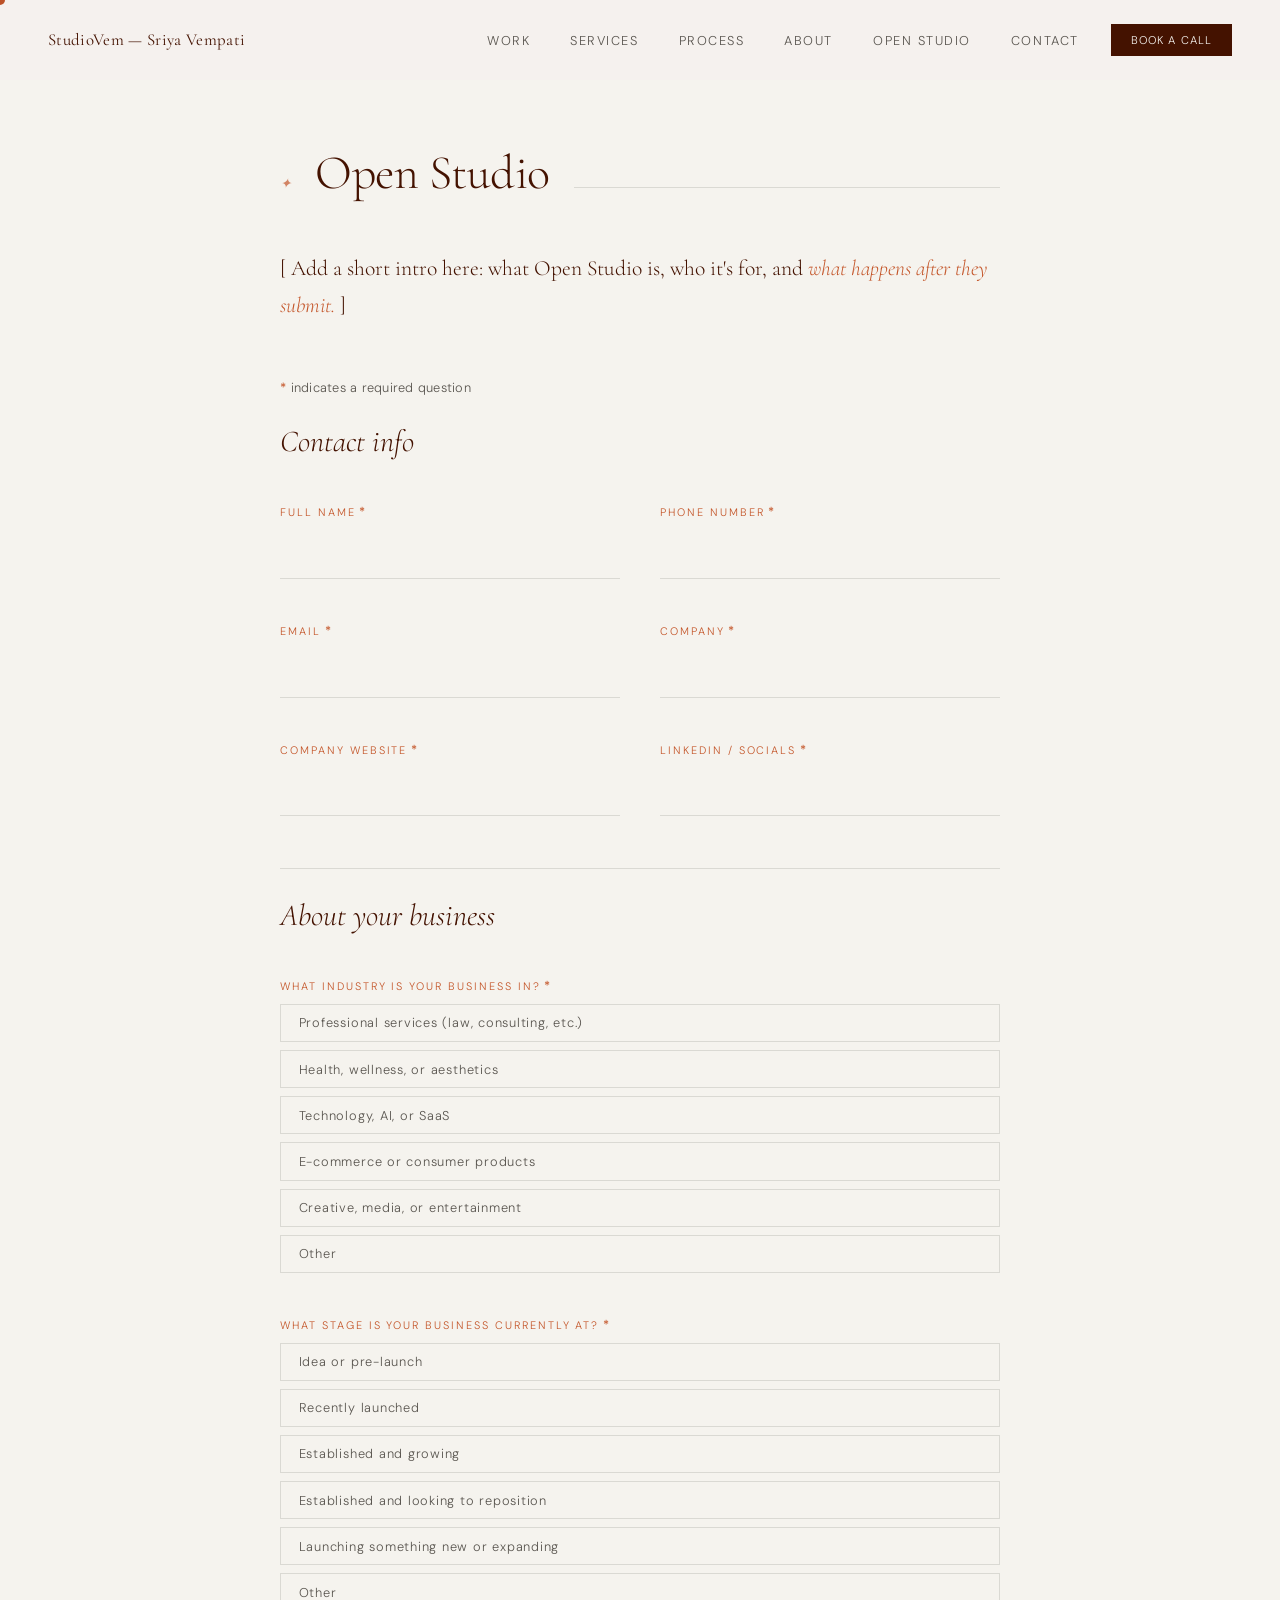
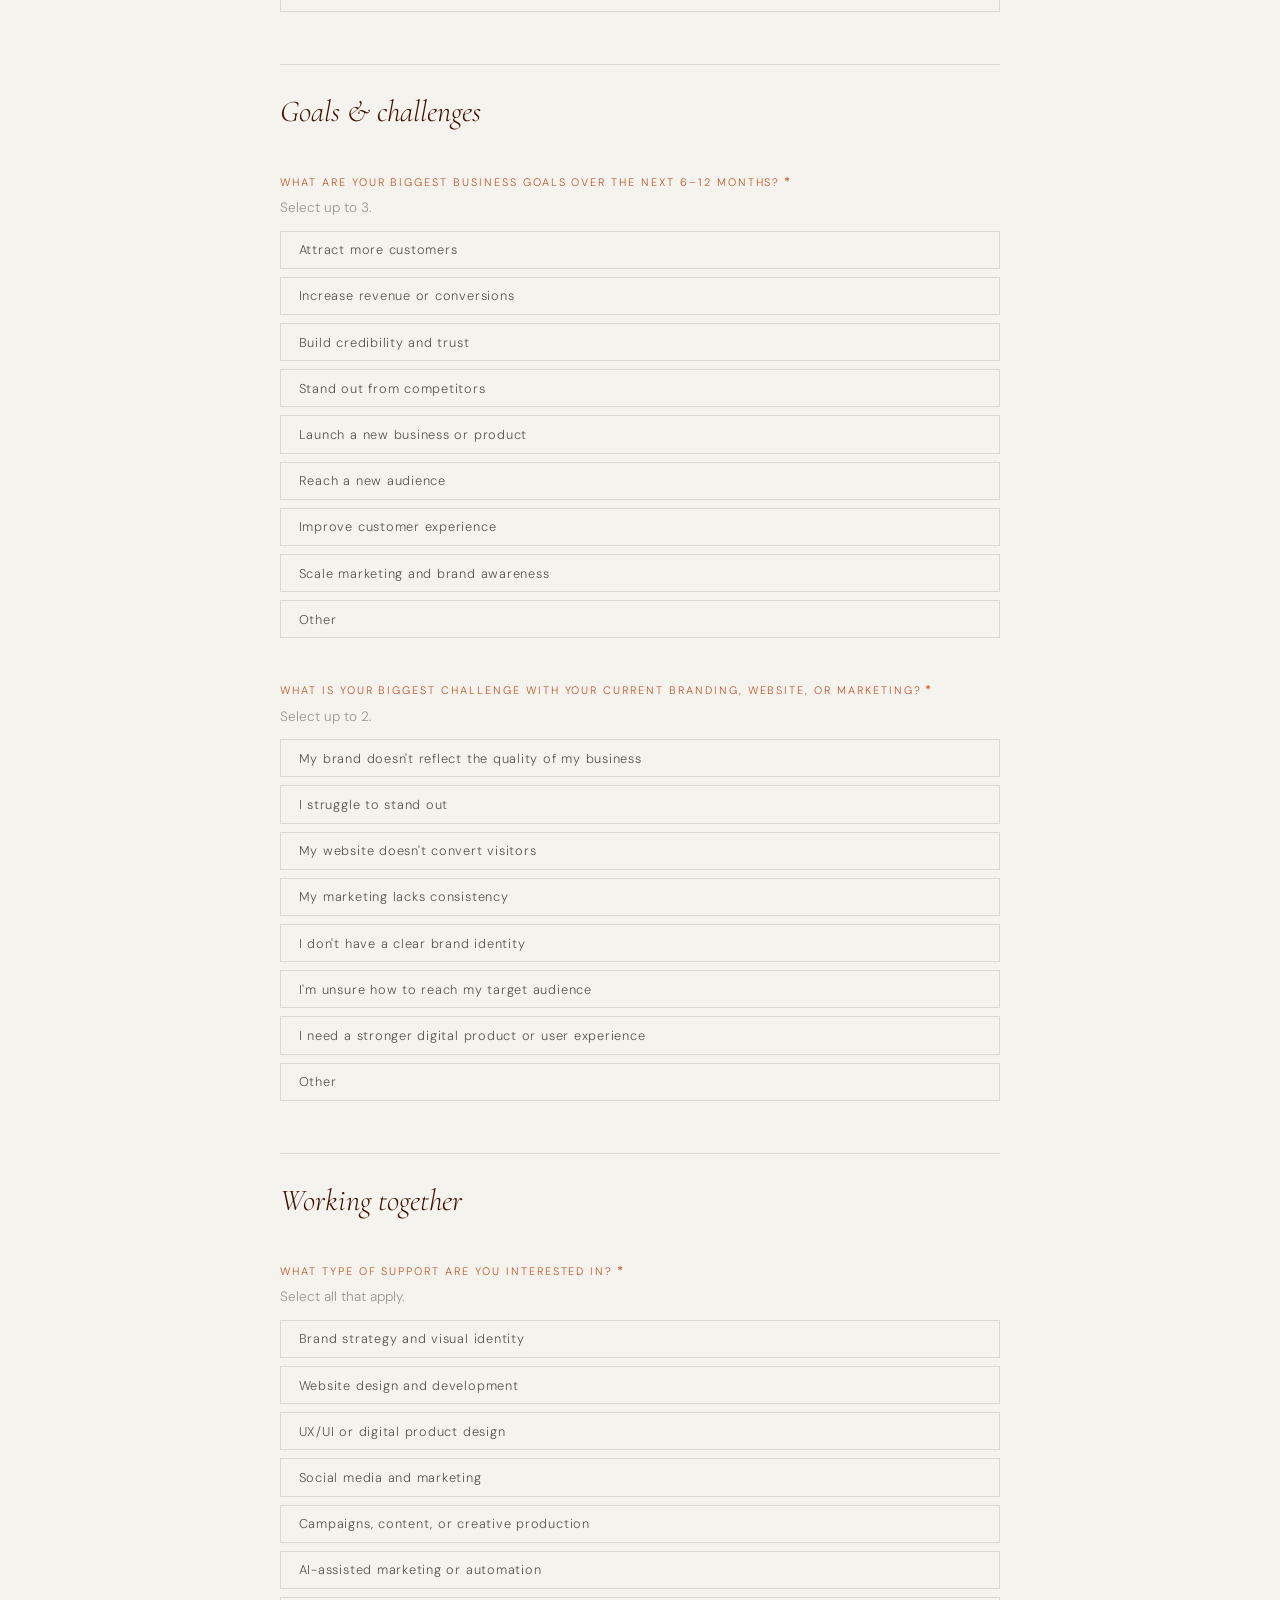
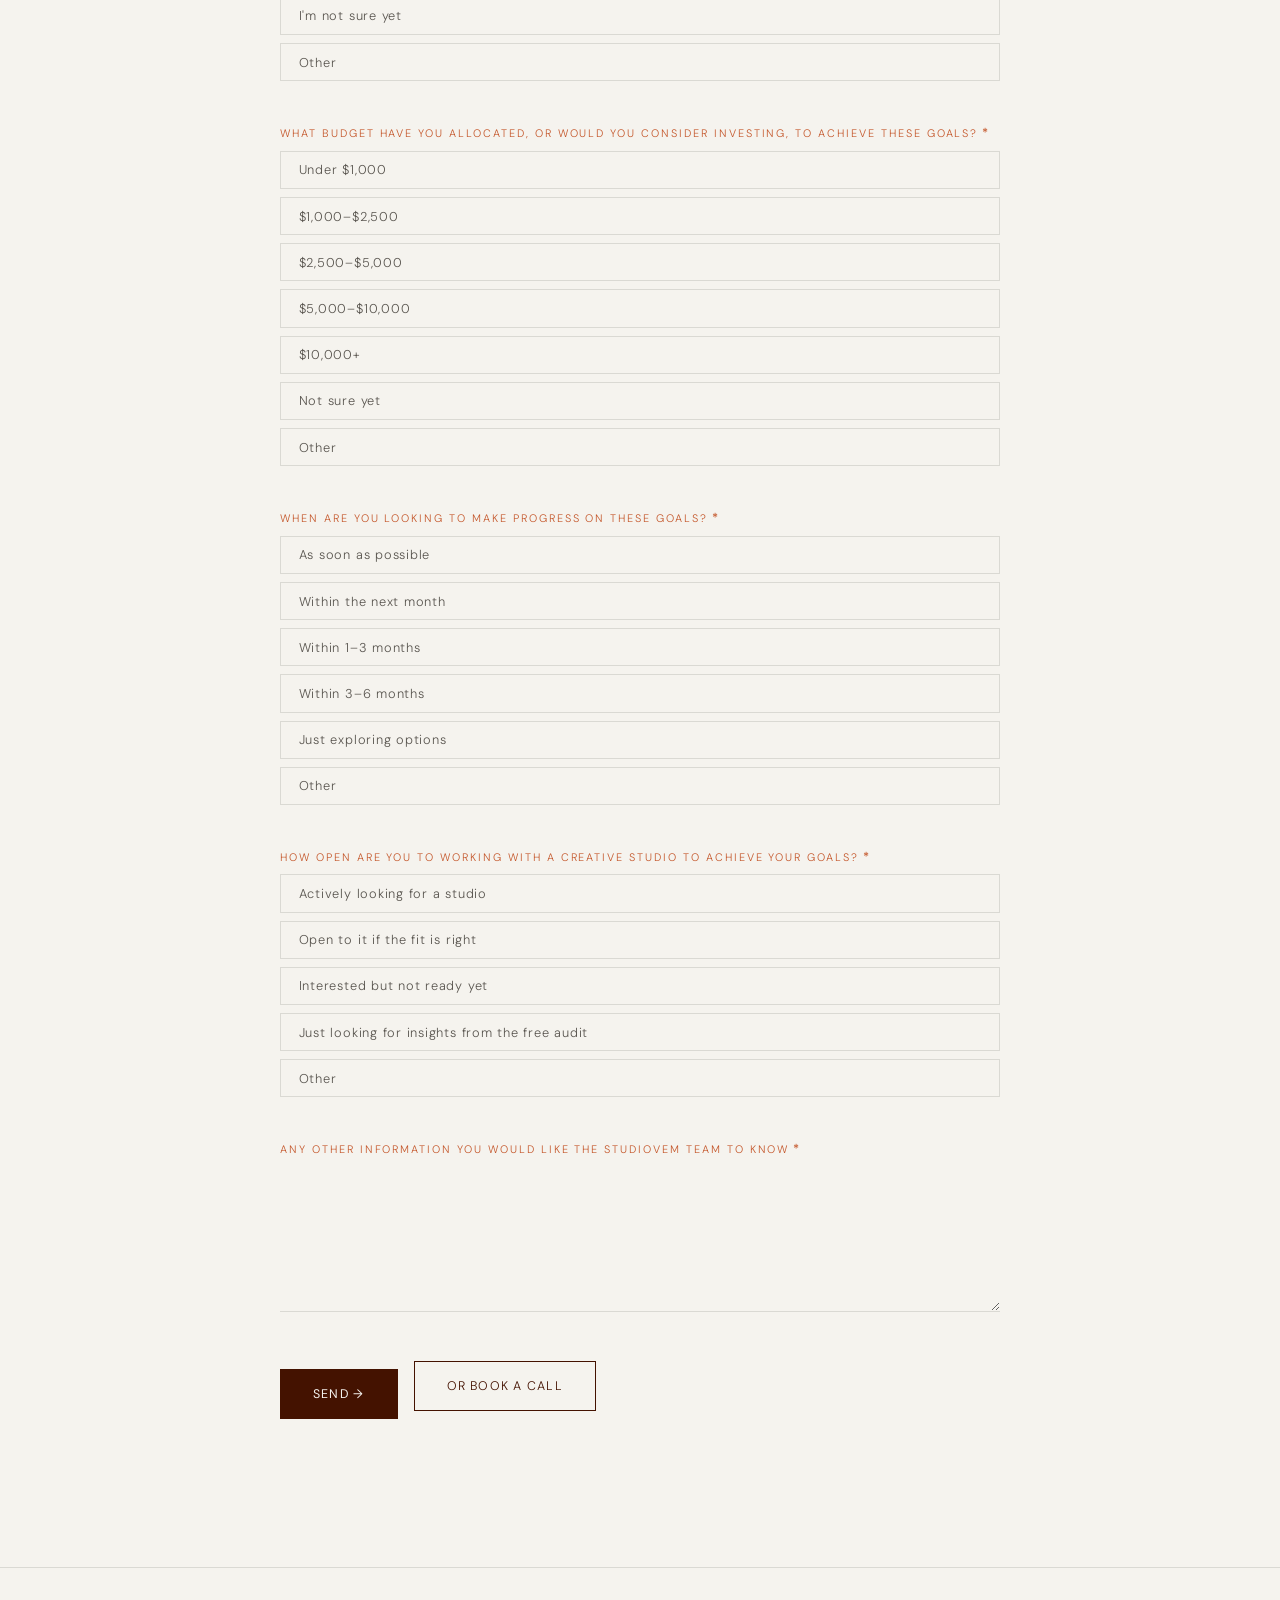
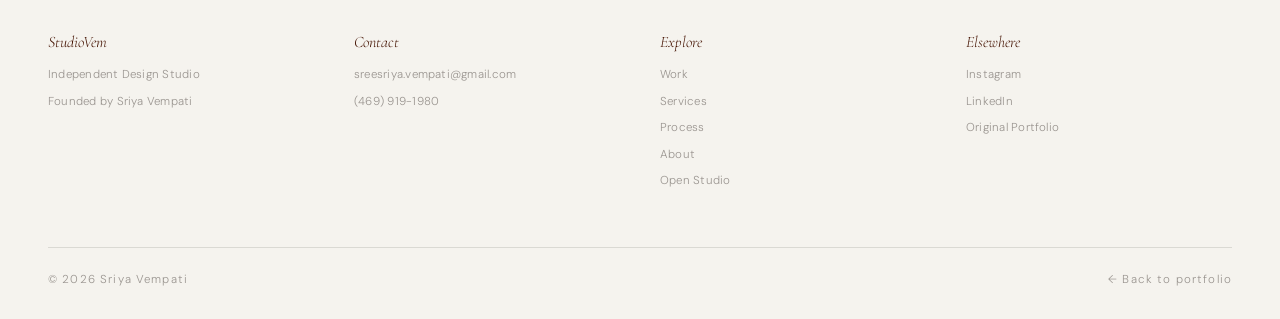
==== openstudio/index.html @ da72fd54 "form" ====
<!DOCTYPE html>
<html lang="en">
<head>
<meta charset="UTF-8">
<meta name="viewport" content="width=device-width, initial-scale=1.0">
<title>Open Studio — StudioVem</title>
<meta name="description" content="StudioVem Open Studio — Sriya Vempati">
<link rel="preconnect" href="https://fonts.googleapis.com">
<link href="https://fonts.googleapis.com/css2?family=Cormorant+Garamond:ital,wght@0,300;0,400;0,600;1,300;1,400&family=DM+Sans:wght@300;400;500&display=swap" rel="stylesheet">


<!-- Relative paths: ../ means "one folder up" (your main site) -->
<link rel="stylesheet" href="../sriya-vempati-portfolio.css">
<link rel="stylesheet" href="openstudio.css">
<link href="https://assets.calendly.com/assets/external/widget.css" rel="stylesheet">
<link rel="icon" type="image/png" href="../images/favicon.png">
<link rel="apple-touch-icon" href="../images/favicon.png">
</head>
<body>

<div class="cursor" id="cursor"></div>

<!-- NAV (same as the main site; always in its solid "scrolled" state) -->
<nav id="navbar" class="scrolled">
  <a href="../index.html" class="nav-logo">StudioVem — Sriya Vempati</a>
  <div class="nav-right">
    <ul class="nav-links">
      <li><a href="../index.html#work">Work</a></li>
      <li><a href="../index.html#services">Services</a></li>
      <li><a href="../index.html#process">Process</a></li>
      <li><a href="../index.html#about">About</a></li>
      <li><a href="index.html">Open Studio</a></li>
      <li><a href="../index.html#contact">Contact</a></li>
    </ul>
    <a href="https://calendly.com/sreesriya-vempati/30min" class="nav-cta" data-calendly>Book a Call</a>
    <button class="nav-hamburger" id="navHamburger" aria-label="Open menu" aria-expanded="false">
      <span></span><span></span><span></span>
    </button>
  </div>
</nav>

<!-- MOBILE MENU MODAL -->
<div class="menu-backdrop" id="menuBackdrop" onclick="closeMenu(event)">
  <div class="menu-box" id="menuBox">
    <button class="menu-close" onclick="closeMenuDirect()">✕</button>
    <ul class="menu-list">
      <li><a href="../index.html#work">Work</a></li>
      <li><a href="../index.html#services">Services</a></li>
      <li><a href="../index.html#process">Process</a></li>
      <li><a href="../index.html#about">About</a></li>
      <li><a href="index.html" onclick="closeMenuDirect(); return false;">Open Studio</a></li>
      <li><a href="../index.html#contact">Contact</a></li>
    </ul>
  </div>
</div>


<!-- OPEN STUDIO -->
<section class="os-page">
  <div class="section-header reveal">
    <span class="section-num">✦</span>
    <h1 class="section-title">Open Studio</h1>
    <div class="section-line"></div>
  </div>

  <!-- ═════════ FORM ═════════ -->
  <div id="formWrap">
    <p class="about-bio os-intro reveal">
      [ Add a short intro here: what Open Studio is, who it's for, and <em>what happens after they submit.</em> ]
    </p>

    <form id="osForm" class="os-form reveal">
      <!-- spam trap: humans never see it -->
      <input type="checkbox" name="botcheck" tabindex="-1" autocomplete="off" style="display:none">

      <p class="req-note"><span class="req-star">*</span> indicates a required question</p>


      <!-- ═══════════ CONTACT INFO ═══════════ -->
      <p class="group-title">Contact info</p>

      <!-- TEMPLATE: SHORT TEXT (copy a .q block; change the label, id and name) -->
      <div class="q-row">
        <div class="q">
          <label class="q-label" for="q-name">Full name</label>
          <input class="q-text" type="text" id="q-name" name="name" autocomplete="name" required>
        </div>
        <div class="q">
          <label class="q-label" for="q-phone">Phone number</label>
          <input class="q-text" type="tel" id="q-phone" name="phone" autocomplete="tel" required>
        </div>
      </div>

      <div class="q-row">
        <div class="q">
          <label class="q-label" for="q-email">Email</label>
          <input class="q-text" type="email" id="q-email" name="email" autocomplete="email" required>
        </div>
        <div class="q">
          <label class="q-label" for="q-company">Company</label>
          <input class="q-text" type="text" id="q-company" name="company" autocomplete="organization" required>
        </div>
      </div>

      <div class="q-row">
        <div class="q">
          <label class="q-label" for="q-website">Company website</label>
          <input class="q-text" type="text" id="q-website" name="website" inputmode="url" autocomplete="url" required>
        </div>
        <div class="q">
          <label class="q-label" for="q-socials">LinkedIn / socials</label>
          <input class="q-text" type="text" id="q-socials" name="socials" required>
        </div>
      </div>


      <!-- ═══════════ ABOUT THE BUSINESS ═══════════ -->
      <p class="group-title">About your business</p>

      <!-- TEMPLATE: MULTIPLE CHOICE (pick ONE) + OTHER
           Every radio shares the same name. The "Other" option reveals a text box
           named <name>_other; the answer is saved as "Other: what they typed". -->
      <fieldset class="q">
        <legend class="q-label">What industry is your business in?</legend>
        <div class="choices">
          <label class="choice"><input type="radio" name="industry" value="Professional services (law, consulting, etc.)" required><span>Professional services (law, consulting, etc.)</span></label>
          <label class="choice"><input type="radio" name="industry" value="Health, wellness, or aesthetics"><span>Health, wellness, or aesthetics</span></label>
          <label class="choice"><input type="radio" name="industry" value="Technology, AI, or SaaS"><span>Technology, AI, or SaaS</span></label>
          <label class="choice"><input type="radio" name="industry" value="E-commerce or consumer products"><span>E-commerce or consumer products</span></label>
          <label class="choice"><input type="radio" name="industry" value="Creative, media, or entertainment"><span>Creative, media, or entertainment</span></label>
          <label class="choice"><input type="radio" name="industry" value="Other"><span>Other</span></label>
        </div>
        <input class="q-text other-input" type="text" name="industry_other" placeholder="Tell us your industry" aria-label="Other industry" hidden>
      </fieldset>

      <!-- TEMPLATE: MULTIPLE CHOICE (pick ONE) + OTHER -->
      <fieldset class="q">
        <legend class="q-label">What stage is your business currently at?</legend>
        <div class="choices">
          <label class="choice"><input type="radio" name="stage" value="Idea or pre-launch" required><span>Idea or pre-launch</span></label>
          <label class="choice"><input type="radio" name="stage" value="Recently launched"><span>Recently launched</span></label>
          <label class="choice"><input type="radio" name="stage" value="Established and growing"><span>Established and growing</span></label>
          <label class="choice"><input type="radio" name="stage" value="Established and looking to reposition"><span>Established and looking to reposition</span></label>
          <label class="choice"><input type="radio" name="stage" value="Launching something new or expanding"><span>Launching something new or expanding</span></label>
          <label class="choice"><input type="radio" name="stage" value="Other"><span>Other</span></label>
        </div>
        <input class="q-text other-input" type="text" name="stage_other" placeholder="Tell us your stage" aria-label="Other: stage" hidden>
      </fieldset>


      <!-- ═══════════ GOALS & CHALLENGES ═══════════ -->
      <p class="group-title">Goals &amp; challenges</p>

      <!-- TEMPLATE: MULTIPLE CHOICE (pick MANY, with a limit)
           data-checks = at least one required. data-max="3" = cap at 3 picks. -->
      <fieldset class="q" data-checks data-max="3">
        <legend class="q-label">What are your biggest business goals over the next 6–12 months?</legend>
        <p class="q-hint">Select up to 3.</p>
        <div class="choices">
          <label class="choice"><input type="checkbox" name="goals" value="Attract more customers"><span>Attract more customers</span></label>
          <label class="choice"><input type="checkbox" name="goals" value="Increase revenue or conversions"><span>Increase revenue or conversions</span></label>
          <label class="choice"><input type="checkbox" name="goals" value="Build credibility and trust"><span>Build credibility and trust</span></label>
          <label class="choice"><input type="checkbox" name="goals" value="Stand out from competitors"><span>Stand out from competitors</span></label>
          <label class="choice"><input type="checkbox" name="goals" value="Launch a new business or product"><span>Launch a new business or product</span></label>
          <label class="choice"><input type="checkbox" name="goals" value="Reach a new audience"><span>Reach a new audience</span></label>
          <label class="choice"><input type="checkbox" name="goals" value="Improve customer experience"><span>Improve customer experience</span></label>
          <label class="choice"><input type="checkbox" name="goals" value="Scale marketing and brand awareness"><span>Scale marketing and brand awareness</span></label>
          <label class="choice"><input type="checkbox" name="goals" value="Other"><span>Other</span></label>
        </div>
        <input class="q-text other-input" type="text" name="goals_other" placeholder="Tell us your goal" aria-label="Other: goals" hidden>
      </fieldset>

      <!-- TEMPLATE: MULTIPLE CHOICE (pick MANY, with a limit) + OTHER -->
      <fieldset class="q" data-checks data-max="2">
        <legend class="q-label">What is your biggest challenge with your current branding, website, or marketing?</legend>
        <p class="q-hint">Select up to 2.</p>
        <div class="choices">
          <label class="choice"><input type="checkbox" name="challenges" value="My brand doesn't reflect the quality of my business"><span>My brand doesn't reflect the quality of my business</span></label>
          <label class="choice"><input type="checkbox" name="challenges" value="I struggle to stand out"><span>I struggle to stand out</span></label>
          <label class="choice"><input type="checkbox" name="challenges" value="My website doesn't convert visitors"><span>My website doesn't convert visitors</span></label>
          <label class="choice"><input type="checkbox" name="challenges" value="My marketing lacks consistency"><span>My marketing lacks consistency</span></label>
          <label class="choice"><input type="checkbox" name="challenges" value="I don't have a clear brand identity"><span>I don't have a clear brand identity</span></label>
          <label class="choice"><input type="checkbox" name="challenges" value="I'm unsure how to reach my target audience"><span>I'm unsure how to reach my target audience</span></label>
          <label class="choice"><input type="checkbox" name="challenges" value="I need a stronger digital product or user experience"><span>I need a stronger digital product or user experience</span></label>
          <label class="choice"><input type="checkbox" name="challenges" value="Other"><span>Other</span></label>
        </div>
        <input class="q-text other-input" type="text" name="challenges_other" placeholder="Tell us your challenge" aria-label="Other challenge" hidden>
      </fieldset>


      <!-- ═══════════ WORKING TOGETHER ═══════════ -->
      <p class="group-title">Working together</p>

      <!-- TEMPLATE: MULTIPLE CHOICE (pick MANY, no limit) + OTHER -->
      <fieldset class="q" data-checks>
        <legend class="q-label">What type of support are you interested in?</legend>
        <p class="q-hint">Select all that apply.</p>
        <div class="choices">
          <label class="choice"><input type="checkbox" name="support" value="Brand strategy and visual identity"><span>Brand strategy and visual identity</span></label>
          <label class="choice"><input type="checkbox" name="support" value="Website design and development"><span>Website design and development</span></label>
          <label class="choice"><input type="checkbox" name="support" value="UX/UI or digital product design"><span>UX/UI or digital product design</span></label>
          <label class="choice"><input type="checkbox" name="support" value="Social media and marketing"><span>Social media and marketing</span></label>
          <label class="choice"><input type="checkbox" name="support" value="Campaigns, content, or creative production"><span>Campaigns, content, or creative production</span></label>
          <label class="choice"><input type="checkbox" name="support" value="AI-assisted marketing or automation"><span>AI-assisted marketing or automation</span></label>
          <label class="choice"><input type="checkbox" name="support" value="I'm not sure yet"><span>I'm not sure yet</span></label>
          <label class="choice"><input type="checkbox" name="support" value="Other"><span>Other</span></label>
        </div>
        <input class="q-text other-input" type="text" name="support_other" placeholder="Tell us what support you need" aria-label="Other: support" hidden>
      </fieldset>

      <fieldset class="q">
        <legend class="q-label">What budget have you allocated, or would you consider investing, to achieve these goals?</legend>
        <div class="choices">
          <label class="choice"><input type="radio" name="budget" value="Under $1,000" required><span>Under $1,000</span></label>
          <label class="choice"><input type="radio" name="budget" value="$1,000–$2,500"><span>$1,000–$2,500</span></label>
          <label class="choice"><input type="radio" name="budget" value="$2,500–$5,000"><span>$2,500–$5,000</span></label>
          <label class="choice"><input type="radio" name="budget" value="$5,000–$10,000"><span>$5,000–$10,000</span></label>
          <label class="choice"><input type="radio" name="budget" value="$10,000+"><span>$10,000+</span></label>
          <label class="choice"><input type="radio" name="budget" value="Not sure yet"><span>Not sure yet</span></label>
          <label class="choice"><input type="radio" name="budget" value="Other"><span>Other</span></label>
        </div>
        <input class="q-text other-input" type="text" name="budget_other" placeholder="Tell us your budget" aria-label="Other: budget" hidden>
      </fieldset>

      <fieldset class="q">
        <legend class="q-label">When are you looking to make progress on these goals?</legend>
        <div class="choices">
          <label class="choice"><input type="radio" name="timeline" value="As soon as possible" required><span>As soon as possible</span></label>
          <label class="choice"><input type="radio" name="timeline" value="Within the next month"><span>Within the next month</span></label>
          <label class="choice"><input type="radio" name="timeline" value="Within 1–3 months"><span>Within 1–3 months</span></label>
          <label class="choice"><input type="radio" name="timeline" value="Within 3–6 months"><span>Within 3–6 months</span></label>
          <label class="choice"><input type="radio" name="timeline" value="Just exploring options"><span>Just exploring options</span></label>
          <label class="choice"><input type="radio" name="timeline" value="Other"><span>Other</span></label>
        </div>
        <input class="q-text other-input" type="text" name="timeline_other" placeholder="Tell us your timeline" aria-label="Other: timeline" hidden>
      </fieldset>

      <fieldset class="q">
        <legend class="q-label">How open are you to working with a creative studio to achieve your goals?</legend>
        <div class="choices">
          <label class="choice"><input type="radio" name="openness" value="Actively looking for a studio" required><span>Actively looking for a studio</span></label>
          <label class="choice"><input type="radio" name="openness" value="Open to it if the fit is right"><span>Open to it if the fit is right</span></label>
          <label class="choice"><input type="radio" name="openness" value="Interested but not ready yet"><span>Interested but not ready yet</span></label>
          <label class="choice"><input type="radio" name="openness" value="Just looking for insights from the free audit"><span>Just looking for insights from the free audit</span></label>
          <label class="choice"><input type="radio" name="openness" value="Other"><span>Other</span></label>
        </div>
        <input class="q-text other-input" type="text" name="openness_other" placeholder="Tell us more" aria-label="Other: openness" hidden>
      </fieldset>

      <!-- TEMPLATE: LONG TEXT -->
      <div class="q">
        <label class="q-label" for="q-message">Any other information you would like the StudioVem team to know</label>
        <textarea class="q-textarea" id="q-message" name="message" rows="5" required></textarea>
      </div>

      <div class="form-actions">
        <button type="submit" class="os-submit">Send →</button>
        <a href="https://calendly.com/sreesriya-vempati/30min" class="cta-button" data-calendly>Or book a call</a>
      </div>
      <p class="form-status" id="formStatus" aria-live="polite"></p>
    </form>
  </div>

  <!-- ═════════ THANK-YOU MESSAGE ═════════ -->
  <div class="thanks" id="thanks">
    <h2 class="thanks-title">Thank you, <em id="thanksName"></em>.</h2>
    <p class="thanks-text">Your response is in. If you'd like to talk it through, grab a time that works for you.</p>
    <a href="https://calendly.com/sreesriya-vempati/30min" class="cta-button" data-calendly>Book a 30-min call →</a>
  </div>
</section>


<footer>
  <div class="footer-grid">
    <div class="footer-col">
      <p class="footer-heading">StudioVem</p>
      <p class="footer-text">Independent Design Studio</p>
      <p class="footer-text">Founded by Sriya Vempati</p>
    </div>
    <div class="footer-col">
      <p class="footer-heading">Contact</p>
      <p class="footer-text"><a href="mailto:sreesriya.vempati@gmail.com">sreesriya.vempati@gmail.com</a></p>
      <p class="footer-text"><a href="tel:+14699191980">(469) 919-1980</a></p>
    </div>
    <div class="footer-col">
      <p class="footer-heading">Explore</p>
      <p class="footer-text"><a href="../index.html#work">Work</a></p>
      <p class="footer-text"><a href="../index.html#services">Services</a></p>
      <p class="footer-text"><a href="../index.html#process">Process</a></p>
      <p class="footer-text"><a href="../index.html#about">About</a></p>
      <p class="footer-text"><a href="index.html">Open Studio</a></p>
    </div>
    <div class="footer-col">
      <p class="footer-heading">Elsewhere</p>
      <p class="footer-text"><a href="https://www.instagram.com/studio_vem_?stkn=MWxlYTV1bGZ6NzRv&utm_source=qr" target="_blank" rel="noopener">Instagram</a></p>
      <p class="footer-text"><a href="https://www.linkedin.com/in/sreesriyavempati/" target="_blank" rel="noopener">LinkedIn</a></p>
      <p class="footer-text"><a href="https://sreesriyavempati.myportfolio.com/" target="_blank" rel="noopener">Original Portfolio</a></p>
    </div>
  </div>
  <div class="footer-bottom">
    <span>© 2026 Sriya Vempati</span>
    <a href="../index.html">← Back to portfolio</a>
  </div>
</footer>


<script>
// ───── SETTINGS ─────
// Your Google Apps Script web app URL (ends in /exec)
const WEBHOOK_URL = 'https://script.google.com/macros/s/AKfycbx4OZ3An7iYtWb4oYWlotDUWmqZ_lNgwsByN9D3tAKE2tT9nHB3-rPiy0HYrqjsk6hQTQ/exec';
// ────────────────────

// ── Cursor ──
const cursor = document.getElementById('cursor');
const usesFinePointer = window.matchMedia('(pointer: fine)').matches;
if (usesFinePointer) {
  document.addEventListener('mousemove', e => {
    cursor.style.left = e.clientX + 'px';
    cursor.style.top  = e.clientY + 'px';
  });
  document.querySelectorAll('a, button, input, textarea, .choice').forEach(el => {
    el.addEventListener('mouseenter', () => cursor.classList.add('expand'));
    el.addEventListener('mouseleave', () => cursor.classList.remove('expand'));
  });
}

// ── Mobile hamburger menu ──
const navHamburger = document.getElementById('navHamburger');
const menuBackdrop = document.getElementById('menuBackdrop');
navHamburger.addEventListener('click', () => {
  menuBackdrop.classList.add('open');
  navHamburger.classList.add('active');
  navHamburger.setAttribute('aria-expanded', 'true');
  document.body.style.overflow = 'hidden';
});
function closeMenu(e) { if (e.target === menuBackdrop) closeMenuDirect(); }
function closeMenuDirect() {
  menuBackdrop.classList.remove('open');
  navHamburger.classList.remove('active');
  navHamburger.setAttribute('aria-expanded', 'false');
  document.body.style.overflow = '';
}
document.addEventListener('keydown', e => { if (e.key === 'Escape') closeMenuDirect(); });

// ── Scroll reveal ──
const observer = new IntersectionObserver(entries => {
  entries.forEach((e, i) => {
    if (e.isIntersecting) {
      setTimeout(() => e.target.classList.add('visible'), i * 60);
      observer.unobserve(e.target);
    }
  });
}, { threshold: 0.08 });
document.querySelectorAll('.reveal').forEach(el => observer.observe(el));

// ── Calendly popup on every [data-calendly] button ──
// If the Calendly script is blocked, the link just opens Calendly normally.
document.querySelectorAll('[data-calendly]').forEach(el => {
  el.addEventListener('click', e => {
    if (window.Calendly) {
      e.preventDefault();
      Calendly.initPopupWidget({ url: el.getAttribute('href') });
    }
  });
});

// ── Checkbox groups: "pick at least one" + optional "up to N" limit ──
// (a plain `required` on a checkbox would force EVERY box, so we use a
//  custom validity message on the first box instead)
document.querySelectorAll('.q[data-checks]').forEach(group => {
  const boxes = Array.from(group.querySelectorAll('input[type="checkbox"]'));
  const max   = parseInt(group.dataset.max || '0', 10);

  const sync = () => {
    const picked = boxes.filter(b => b.checked).length;
    boxes[0].setCustomValidity(picked ? '' : 'Please select at least one option.');
    if (max) boxes.forEach(b => { b.disabled = !b.checked && picked >= max; });
  };

  boxes.forEach(b => b.addEventListener('change', sync));
  sync();
});

// ── "Other" option: show a text box only when Other is picked ──
document.querySelectorAll('.other-input').forEach(textBox => {
  const group   = textBox.closest('.q');
  const trigger = group.querySelector('input[value="Other"]');
  const inputs  = group.querySelectorAll('input[type="radio"], input[type="checkbox"]');

  const sync = () => {
    const show = trigger.checked;
    textBox.hidden = !show;
    textBox.required = show;
    if (!show) textBox.value = '';
  };

  inputs.forEach(i => i.addEventListener('change', sync));
  sync();
});

// ── Form submit ──
const form = document.getElementById('osForm');
const statusEl = document.getElementById('formStatus');

form.addEventListener('submit', async e => {
  e.preventDefault();
  const btn = form.querySelector('button[type="submit"]');
  btn.disabled = true;
  btn.textContent = 'Sending…';
  statusEl.textContent = '';

  // Collect answers; multi-select groups become "A; B; C"
  const data = {};
  new FormData(form).forEach((val, key) => {
    data[key] = data[key] ? data[key] + '; ' + val : val;
  });

  // Fold each "Other" text box into its question's answer ("Other: what they typed")
  Object.keys(data).filter(k => k.endsWith('_other')).forEach(k => {
    const base = k.slice(0, -'_other'.length);
    if (data[base] && data[k]) {
      data[base] = data[base].split('; ').map(v => v === 'Other' ? 'Other: ' + data[k] : v).join('; ');
    }
    delete data[k];
  });

  try {
    if (!data.botcheck) {                       // bots tick the hidden box: fake success, send nothing
      if (WEBHOOK_URL) {
        const res = await fetch(WEBHOOK_URL, { method: 'POST', body: new URLSearchParams(data) });
        if (!res.ok) throw new Error('Request failed');
      } else {
        console.log('Form data (no webhook set yet):', data);   // test mode
      }
    }
    document.getElementById('thanksName').textContent = (data.name || '').split(' ')[0];
    document.getElementById('formWrap').style.display = 'none';
    document.getElementById('thanks').classList.add('show');
    window.scrollTo({ top: 0, behavior: 'smooth' });
    form.reset();
  } catch (err) {
    statusEl.textContent = 'Something went wrong. Please email me directly instead.';
    btn.disabled = false;
    btn.textContent = 'Send →';
  }
});
</script>


<script src="https://assets.calendly.com/assets/external/widget.js" type="text/javascript" async></script>

</body>

</html>
---- sriya-vempati-portfolio.css ----
/* ============================================================
   Sriya Vempati — Design Portfolio
   stylesheet: sriya-vempati-portfolio.css
   ============================================================ */

*,
*::before,
*::after {
  margin: 0;
  padding: 0;
  box-sizing: border-box;
}

.hero::after {
  content:         '';
  position:        absolute;
  inset:           0;
  pointer-events:  none;
  z-index:         2;
  opacity:         0.1;
  background-image: url("data:image/svg+xml,%3Csvg viewBox='0 0 256 256' xmlns='http://www.w3.org/2000/svg'%3E%3Cfilter id='noise'%3E%3CfeTurbulence type='fractalNoise' baseFrequency='0.9' numOctaves='4' stitchTiles='stitch'/%3E%3C/filter%3E%3Crect width='100%25' height='100%25' filter='url(%23noise)'/%3E%3C/svg%3E");
  background-size: 180px 180px;
  background-repeat: repeat;
  mix-blend-mode:  overlay;
}

:root {
   --bg:      #F5F3EE;
  --bg2:     #EDEAE3;
  --ink:     #441200;
  --ink2:    #5A5650;
  --ink3:    #9A9590;
  --accent:  #C4562A;
  --accent2: #E8A87C;
  --line:    rgba(26, 24, 20, 0.12);

  --serif: 'Cormorant Garamond', Georgia, serif;
  --sans:  'DM Sans', system-ui, sans-serif;

  --trans: cubic-bezier(0.25, 0.46, 0.45, 0.94);
}

html { scroll-behavior: smooth; }

body {
  background:  var(--bg);
  color:       var(--ink);
  font-family: var(--sans);
  font-weight: 300;
  overflow-x:  hidden;
  cursor:      none;
}

.cursor {
  position:       fixed;
  width:          10px;
  height:         10px;
  background:     var(--accent);
  border-radius:  50%;
  pointer-events: none;
  z-index:        9999;
  transform:      translate(-50%, -50%);
  transition:     width 0.2s var(--trans),
                  height 0.2s var(--trans),
                  background 0.2s;
  mix-blend-mode: multiply;
}

.cursor.expand {
  width:      40px;
  height:     40px;
  background: var(--accent2);
  opacity:    0.5;
}

nav {
  position:        fixed;
  top: 0; left: 0; right: 0;
  z-index:         100;
  display:         flex;
  align-items:     center;
  justify-content: space-between;
  padding:         1.5rem 3rem;
  background:      transparent;
  transition:      background 0.4s var(--trans),
                   backdrop-filter 0.4s;
}

nav.scrolled {
  background:              #f5f1ee;
  -webkit-backdrop-filter: blur(10px);
  backdrop-filter:         blur(16px);
}

.nav-logo {
  font-family:     var(--serif);
  font-size:       1.05rem;
  font-weight:     400;
  letter-spacing:  0.02em;
  color:           var(--ink);
  text-decoration: none;
  white-space:     nowrap;
  margin-left:     0;
  transition:      margin-left 0.35s var(--trans);
}

nav.scrolled .nav-logo { margin-left: 2.75rem; }

.nav-links {
  display:    flex;
  gap:        2.5rem;
  list-style: none;
}

.nav-right {
  display:     flex;
  align-items: center;
  gap:         2rem;
}

.nav-cta {
  display:         inline-block;
  padding:         0.55rem 1.25rem;
  background:      var(--ink);
  color:           var(--bg);
  font-family:     var(--sans);
  font-size:       0.7rem;
  letter-spacing:  0.1em;
  text-transform:  uppercase;
  text-decoration: none;
  white-space:     nowrap;
  transition:      background 0.25s var(--trans), color 0.25s var(--trans);
}

.nav-cta:hover {
  background: var(--accent);
  color:      var(--bg);
}

@media (max-width: 640px) {
  .nav-right { gap: 1rem; }
  .nav-cta   { padding: 0.5rem 0.9rem; font-size: 0.62rem; }
}


.nav-links a {
  font-size:       0.8rem;
  letter-spacing:  0.12em;
  text-transform:  uppercase;
  color:           var(--ink2);
  text-decoration: none;
  transition:      color 0.2s;
  position:        relative;
}

.nav-links a::after {
  content:    '';
  position:   absolute;
  bottom:     -3px;
  left:       0;
  width:      0;
  height:     1px;
  background: var(--accent);
  transition: width 0.3s var(--trans);
}

.nav-links a:hover        { color: var(--ink); }
.nav-links a:hover::after { width: 100%; }


/* ── NAV: HAMBURGER (mobile) ────────────────────────────── */

.nav-hamburger {
  display:        none;
  flex-direction: column;
  justify-content: center;
  align-items:    center;
  gap:            5px;
  width:          40px;
  height:         40px;
  background:     transparent;
  border:         none;
  cursor:         none;
  flex-shrink:    0;
}

.nav-hamburger span {
  display:    block;
  width:      22px;
  height:     1px;
  background: var(--ink);
  transition: transform 0.3s var(--trans), opacity 0.3s var(--trans);
}

.nav-hamburger.active span:nth-child(1) { transform: translateY(6px) rotate(45deg); }
.nav-hamburger.active span:nth-child(2) { opacity: 0; }
.nav-hamburger.active span:nth-child(3) { transform: translateY(-6px) rotate(-45deg); }

/* This block is placed after every base .nav-links / .nav-cta / .nav-hamburger
   rule above on purpose — CSS gives the later rule priority when specificity
   is equal, so putting mobile overrides earlier in the file gets silently
   overridden by the base rules further down. Keep this block last. */
@media (max-width: 640px) {
  /* Mobile top bar: logo + wordmark + hamburger only.
     Work/Services/Process/About/Contact links and the "Book a Call"
     button move into the hamburger menu instead. */
  nav { padding: 1rem 1.25rem; }
  .nav-logo { font-size: 0.72rem; }
  .nav-links,
  .nav-cta { display: none !important; }
  .nav-hamburger { display: flex !important; }
   nav.scrolled .nav-logo { margin-left: 0 !important; }
}


/* ── MOBILE MENU MODAL ───────────────────────────────────── */

.menu-backdrop {
  position:        fixed;
  inset:           0;
  background:      rgba(20, 20, 26, 0.85);
  z-index:         300;
  opacity:         0;
  pointer-events:  none;
  transition:      opacity 0.4s var(--trans);
  display:         flex;
  justify-content: center;
  align-items:     center;
  padding:         2rem;
}

.menu-backdrop.open {
  opacity:        1;
  pointer-events: all;
}

.menu-box {
  background: var(--bg);       /* same light tan as the project modal (--bg) */
  width:      100%;
  max-width:  380px;           /* ADJUST HERE: this is the box's size — project modals
                                   are 860px (see .modal max-width), this is deliberately
                                   thinner. Raise/lower this number to resize the box. */
  position:   relative;
  padding:    3rem 2rem;       /* ADJUST HERE: inner spacing (top/bottom, left/right) */
  transform:  translateY(24px);
  transition: transform 0.5s var(--trans);
}

.menu-backdrop.open .menu-box { transform: translateY(0); }

.menu-close {
  position:        absolute;
  top:             1rem;
  right:           1rem;
  width:           32px;
  height:          32px;
  background:      transparent;
  border:          none;
  display:         flex;
  align-items:     center;
  justify-content: center;
  font-size:       1rem;
  font-weight:     300;
  color:           var(--ink);
  cursor:          none;
}

.menu-list {
  list-style: none;
  display:    flex;
  flex-direction: column;
  align-items: center;
  text-align: center;
}

.menu-list li {
  width:         100%;
  border-bottom: 1px solid var(--line);
}

.menu-list li:first-child { border-top: 1px solid var(--line); }

.menu-list a {
  display:        block;
  padding:        1.15rem 0;
  font-family:    var(--serif);
  font-size:      1.3rem;
  font-weight:    300;
  font-style:     italic;
  color:          var(--ink);
  text-decoration: none;
  transition:     color 0.2s;
}

.menu-list a:hover { color: var(--accent); }


/* ── HERO ───────────────────────────────────────────────── */

.hero {
  height:          100vh;
  display:         flex;
  flex-direction:  column;
  align-items:     center;
  justify-content: center;
  text-align:      center;
  padding:         4rem 3rem;
  position:        relative;
  overflow:        hidden;
}

/* Big logo, top-left of the hero. Fixed position so it can visually
   travel into the nav bar as you scroll (see JS) and stays docked there
   until you scroll back up to the hero. */
.hero-logo-corner {
  position:         fixed;
  top:              4rem;
  left:             3rem;
  width:            110px;
  height:           auto;
  z-index:          200;
  transform-origin: top left;
  opacity:          0;
  transform:        translateY(24px);
  animation:        fadeup 0.9s var(--trans) 0.1s forwards;
}

@media (max-width: 640px) {
  /* ── Mobile logo: centered, sitting in the gap between the nav bar
     and the carousel ────────────────────────────────────────────
     ADJUST HERE:
     - width: logo size before you scroll (margin-left must stay at
       -half of this width, or it'll drift off-center)
     - top: how far below the very top of the page it starts
     - transform-origin stays "top center" so it shrinks toward its
       own middle (keeping it centered) as it docks into the nav bar */
  .hero-logo-corner {
    width:            56px;
    top:              4.1rem;
    left:             50%;
    margin-left:      -28px;
    transform-origin: top center;
  }
}

/* Extra top margin here clears the fixed, big-format logo in the hero
   corner (.hero-logo-corner) — since that logo is position:fixed, it
   doesn't take up space in this flex flow, so we push the carousel down
   manually instead. Adjust this number if you resize/reposition the logo. */
.hero-carousel-wrap {
  width:       100%;
  margin:      11.3rem auto 2.5rem;
  overflow:    hidden;
  cursor:      none;
  mask-image: linear-gradient(to right, 
  transparent 0%, 
  rgba(0,0,0,0.4) 12%, 
  black 30%, 
  black 70%, 
  rgba(0,0,0,0.4) 88%, 
  transparent 100%);
  
  -webkit-mask-image: linear-gradient(to right, transparent 0%, black 20%, black 80%, transparent 100%);
          mask-image: linear-gradient(to right, transparent 0%, black 20%, black 80%, transparent 100%);
          
}

@media (max-width: 900px) {
  .hero-carousel-wrap { max-width: 90%; }
}

.hero-carousel-track {
  display:   flex;
  gap:       0.75rem;
  width:     max-content;
  animation: heroCarouselScroll 46s linear infinite;
}

@keyframes heroCarouselScroll {
  to { transform: translateX(-50%); }
}

.hero-carousel-img {
  height:       260px;
  width:        auto;
  aspect-ratio: 4 / 3;
  object-fit:   cover;
  flex-shrink:  0;
  filter:       saturate(0.85);
  transition:   filter 0.3s var(--trans), transform 0.3s var(--trans);
}

.hero-carousel-img:hover {
  filter:    saturate(1);
  transform: translateY(-3px);
}

@media (max-width: 640px) {
  /* ── Mobile hero carousel: single row, kept bigger, centered ──
     ADJUST HERE:
     - height below sets the image size
     - margin-top on .hero-carousel-wrap clears the nav bar + logo above
       (keep roughly in sync with the logo's "top" + "width" values in
       the .hero-logo-corner mobile rule below if you change those) */
  .hero-carousel-img { height: 138px; }

  .hero-carousel-wrap {
    display:     flex;
    align-items: center;   /* vertically centers the row in its space */
    margin-top:  8rem;
  }
}

.hero-bg {
  position:              absolute;
  inset:                 0;
  display:               grid;
  grid-template-columns: repeat(6, 1fr);
  grid-template-rows:    repeat(6, 1fr);
  opacity:               0.06;
  pointer-events:        none;
}

.hero-bg div {
  border:    1px solid var(--ink);
  animation: gridpulse 8s ease-in-out infinite alternate;
}

.hero-bg div:nth-child(3n) { animation-delay: 1s; }
.hero-bg div:nth-child(5n) { animation-delay: 2s; }

@keyframes gridpulse {
  0%   { opacity: 0.3; }
  100% { opacity: 1;   }
}

.hero-eyebrow {
  font-size:      0.72rem;
  letter-spacing: 0.2em;
  text-transform: uppercase;
  color:          var(--accent);
  margin-bottom:  0.85rem;
  opacity:        0;
  transform:      translateY(20px);
  animation:      fadeup 0.8s var(--trans) 0.3s forwards;
}

/* This is now the "StudioVem" brand line — same class, same entrance +
   scroll-linked scale/opacity animation your name used to have. */
.hero-name {
  font-family:    var(--serif);
  font-size:      clamp(1.9rem, 5vw, 3.4rem);
  font-weight:    300;
  font-style:     italic;
  line-height:    1;
  letter-spacing: -0.01em;
  opacity:        0;
  transform:      translateY(30px);
  margin-top:     1rem;
  animation:      fadeup 1s var(--trans) 0.5s forwards;
}

.hero-name .brand-dark   { color: var(--ink); }
.hero-name .brand-accent { color: var(--accent); }

.hero-sub {
  margin-top:  1.25rem;
  margin-left: auto;
  margin-right: auto;
  font-size:   1rem;
  color:       var(--ink2);
  max-width:   380px;
  line-height: 1.6;
  opacity:     0;
  transform:   translateY(20px);
  animation:   fadeup 0.8s var(--trans) 0.8s forwards;
}

/* ── HERO: SOCIAL ICONS (under the StudioVem wordmark) ──── */

.hero-socials {
  display:        flex;
  align-items:    center;
  justify-content: center;
  gap:            1rem;
  margin-top:     1.75rem;
  opacity:        0;
  transform:      translateY(20px);
  animation:      fadeup 0.8s var(--trans) 1s forwards;
}

.hero-social-icon {
  display:         flex;
  align-items:     center;
  justify-content: center;
  width:           44px;
  height:          44px;
  border-radius:   50%;
  background:      var(--accent);
  color:           var(--bg);
  text-decoration: none;
  cursor:          none;
  transition:      background 0.25s var(--trans), transform 0.25s var(--trans);
}

.hero-social-icon svg { display: block; }

.hero-social-icon:hover {
  background: var(--ink);
  transform:  translateY(-3px);
}

.hero-scroll {
  position:       absolute;
  bottom:         3rem;
  right:          3rem;
  display:        flex;
  flex-direction: column;
  align-items:    center;
  gap:            0.5rem;
  font-size:      0.7rem;
  letter-spacing: 0.15em;
  text-transform: uppercase;
  color:          var(--ink3);
  opacity:        0;
  animation:      fadeup 0.8s var(--trans) 1.2s forwards;
}

.hero-scroll .line {
  width:      1px;
  height:     60px;
  background: var(--ink3);
  animation:  scrollline 2s ease-in-out 1.5s infinite;
}

@keyframes scrollline {
  0%, 100% { transform: scaleY(1);   transform-origin: top; }
  50%       { transform: scaleY(0.3); transform-origin: top; }
}

@keyframes fadeup {
  to { opacity: 1; transform: translateY(0); }
}


/* ── SECTION STRUCTURE ──────────────────────────────────── */

section { padding: 6rem 3rem; }

.section-header {
  display:       flex;
  align-items:   baseline;
  gap:           1.5rem;
  margin-bottom: 3rem;
}

.section-num {
  font-family: var(--serif);
  font-size:   0.85rem;
  font-style:  italic;
  color:       var(--accent);
  opacity:     0.7;
}

.section-title {
  font-family:    var(--serif);
  font-size:      clamp(1.8rem, 4vw, 3rem);
  font-weight:    300;
  letter-spacing: -0.01em;
}

.section-line {
  flex:          1;
  height:        1px;
  background:    var(--line);
  margin-bottom: 0.4rem;
}


/* ── MARQUEE DIVIDER ────────────────────────────────────── */

.marquee-wrap {
  overflow:      hidden;
  border-top:    1px solid var(--line);
  border-bottom: 1px solid var(--line);
  padding:       0.9rem 0;
  background:    var(--bg2);
}

.marquee {
  display:     flex;
  gap:         3rem;
  white-space: nowrap;
  animation:   marquee 18s linear infinite;
  width:       max-content;
}

.marquee span {
  font-family: var(--serif);
  font-size:   1rem;
  font-style:  italic;
  color:       var(--ink2);
}

.marquee .dot { color: var(--accent); }

@keyframes marquee {
  to { transform: translateX(-50%); }
}


/* ── PROJECT GRID ───────────────────────────────────────── */

.projects-grid {
  display:               grid;
  grid-template-columns: 1fr;
  gap:                   2px;
}

@media (min-width: 640px) {
  .projects-grid {
    grid-template-columns: repeat(2, 1fr);
  }
}


.project-card {
  position:     relative;
  aspect-ratio: 4 / 3;
  background:   var(--bg2);
  overflow:     hidden;
  cursor:       none;
}

.project-card-img {
  position:   absolute;
  inset:      0;
  width:      100%;
  height:     100%;
  object-fit: cover;
  object-position: center;
  transition: transform 0.7s var(--trans), filter 0.5s;
  filter:     saturate(0.85);
}

.project-card:hover .project-card-img {
  transform: scale(1.05);
  filter:    brightness(0.8);
}

.project-card-placeholder {
  position: absolute;
  inset:    0;
  display:  flex;
  align-items:     center;
  justify-content: center;
  background: var(--bg2);
  color:      var(--ink3);
  font-family: var(--serif);
  font-size:   1rem;
  font-style:  italic;
}

.project-card-button {
  position: absolute;
  inset:      0;
  width:      100%;
  height:     100%;
  object-fit: cover;
  object-position: center;
  display: flex;
  align-items: center;
  justify-content: center;
  color: var(--ink);
  opacity: 0%;
}

.project-card:hover .project-card-button {opacity: 1;}

.project-overlay {
  position:       absolute;
  inset:          0;
  background:     linear-gradient(
    0deg,
    rgba(26, 24, 20, 0.88) 0%,
    rgba(26, 24, 20, 0)    55%
  );
  display:        flex;
  flex-direction: column;
  justify-content: flex-end;
  padding:        1.75rem;
  opacity:        0;
  transition:     opacity 0.4s var(--trans);
}

.project-card:hover .project-overlay { opacity: 1; }

.project-tag {
  font-size:      0.65rem;
  letter-spacing: 0.15em;
  text-transform: uppercase;
  color:          var(--accent2);
  margin-bottom:  0.4rem;
}

.project-name {
  font-family:   var(--serif);
  font-size:     1.5rem;
  font-weight:   300;
  color:         #F5F3EE;
  margin-bottom: 0.5rem;
}

.project-desc {
  font-size:   0.78rem;
  color:       rgba(245, 243, 238, 0.7);
  line-height: 1.5;
  max-height:  0;
  overflow:    hidden;
  transition:  max-height 0.4s var(--trans);
}

.project-card:hover .project-desc { max-height: 80px; }

.project-card-label {
  position:       absolute;
  top:            1.25rem;
  left:           1.25rem;
  background:     var(--bg);
  padding:        0.3rem 0.65rem;
  font-size:      0.65rem;
  letter-spacing: 0.12em;
  text-transform: uppercase;
  color:          var(--ink2);
  opacity:        1;
  transition:     opacity 0.3s;
}

.project-card:hover .project-card-label { opacity: 0; }

.project-arrow {
  position:        absolute;
  bottom:          1.75rem;
  right:           1.75rem;
  width:           36px;
  height:          36px;
  border:          1px solid rgba(238, 238, 245, 0.4);
  border-radius:   50%;
  display:         flex;
  align-items:     center;
  justify-content: center;
  color:           #eeeef5;
  opacity:         0;
  transform:       translateX(-8px);
  transition:      opacity 0.4s 0.1s,
                   transform 0.4s var(--trans);
  font-size:       1rem;
  text-decoration: none;
  background:      transparent;
}

.project-card:hover .project-arrow {
  opacity:   0;
  transform: translateX(0);
} 

.project-card.wide   { grid-column: span 1; }
.project-card.hidden { display: none; }


/* ── FILTER BAR ─────────────────────────────────────────── */

.filter-bar {
  display:       flex;
  gap:           0;
  margin-bottom: 3rem;
  border:        1px solid var(--line);
}

.filter-btn {
  flex:           1;
  padding:        0.85rem 1rem;
  font-family:    var(--sans);
  font-size:      0.75rem;
  letter-spacing: 0.1em;
  text-transform: uppercase;
  color:          var(--ink2);
  background:     transparent;
  border:         none;
  border-right:   1px solid var(--line);
  cursor:         none;
  transition:     background 0.25s, color 0.25s;
  position:       relative;
  overflow:       hidden;
}

.filter-btn:last-child { border-right: none; }

.filter-btn.active {
  background: var(--ink);
  color:      var(--bg);
}

.filter-btn::before {
  content:          '';
  position:         absolute;
  inset:            0;
  background:       var(--ink);
  transform:        scaleX(0);
  transform-origin: left;
  transition:       transform 0.3s var(--trans);
  z-index:          0;
}

.filter-btn:hover:not(.active)::before { transform: scaleX(1); }
.filter-btn:hover:not(.active)         { color: var(--bg); }

.filter-btn span { position: relative; z-index: 1; }


/* ── MODAL ──────────────────────────────────────────────── */

.modal-backdrop {
  position:        fixed;
  inset:           0;
  background:      rgba(20, 20, 26, 0.85);
  z-index:         200;
  opacity:         0;
  pointer-events:  none;
  transition:      opacity 0.4s var(--trans);
  overflow-y:      auto;
  display:         flex;
  justify-content: center;
  align-items:     flex-start;
  padding:         4rem 2rem;
}

.modal-backdrop.open {
  opacity:        1;
  pointer-events: all;
}

.modal {
  background: var(--bg);
  max-width:  860px;
  width:      100%;
  position:   relative;
  transform:  translateY(40px);
  transition: transform 0.5s var(--trans);
}

.modal-backdrop.open .modal { transform: translateY(0); }

.modal-close {
  position:        absolute;
  top:             1.5rem;
  right:           1.5rem;
  width:           40px;
  height:          40px;
  background:      var(--bg2);
  border:          none;
  display:         flex;
  align-items:     center;
  justify-content: center;
  font-size:       1.3rem;
  color:           var(--ink);
  cursor:          none;
  transition:      background 0.2s;
}

.modal-close:hover {
  background: var(--ink);
  color:      var(--bg);
}

.modal-header {
  padding:       3rem;
  border-bottom: 1px solid var(--line);
}

.modal-eyebrow {
  font-size:      0.7rem;
  letter-spacing: 0.18em;
  text-transform: uppercase;
  color:          var(--accent);
  margin-bottom:  0.75rem;
}

.modal-title {
  font-family:    var(--serif);
  font-size:      2.5rem;
  font-weight:    300;
  letter-spacing: -0.01em;
  line-height:    1.1;
}

.modal-subtitle {
  margin-top:  0.75rem;
  font-family: var(--serif);
  font-size:   1rem;
  font-style:  italic;
  color:       var(--ink2);
}

.modal-body { padding: 2.5rem 3rem; }

.modal-body img {
  width:         100%;
  border-radius: 16px;
  display:       block;
  margin-bottom: 1rem;
}

.modal-image-placeholder {
  width:           calc(100% + 6rem);
  margin-left:     -3rem;
  aspect-ratio:    16 / 9;
  background:      var(--bg2);
  display:         flex;
  align-items:     center;
  justify-content: center;
  color:           var(--ink3);
  font-family:     var(--serif);
  font-style:      italic;
  margin-bottom:   2rem;
}

.modal-section-head {
  font-size:      0.68rem;
  letter-spacing: 0.18em;
  text-transform: uppercase;
  color:          var(--accent);
  margin:         2.5rem 0 0.75rem;
}

.modal-text {
  font-size:   0.95rem;
  line-height: 1.8;
  color:       var(--ink2);
  max-width:   720px;
}

.modal-link {
  display:         inline-flex;
  align-items:     center;
  gap:             0.5rem;
  margin-top:      2rem;
  font-size:       0.78rem;
  letter-spacing:  0.1em;
  text-transform:  uppercase;
  color:           var(--accent);
  text-decoration: none;
  border-bottom:   1px solid var(--accent);
  padding-bottom:  3px;
  transition:      gap 0.3s;
}

.modal-link:hover { gap: 1rem; }

.modal-image-grid {
  margin-top:            2rem;
  display:               grid;
  grid-template-columns: 1fr 1fr;
  gap:                   20px;
}

.modal-image-grid .placeholder {
  aspect-ratio:    4 / 3;
  background:      var(--bg2);
  display:         flex;
  align-items:     center;
  justify-content: center;
  color:           var(--ink3);
  font-family:     var(--serif);
  font-style:      italic;
  font-size:       0.85rem;
}

.modal-image-grid-br {
  margin-top:            2rem;
  display:               grid;
  grid-template-columns: 3.5fr 1fr;
  gap:                   20px;
}

.img-stationary img,
.img-logo img {
  width:      100%;
  display:    block;
  transition: transform 0.4s ease, filter 0.4s ease;
}

.modal-add-img {
  margin:     2rem 0 0;
  border:     1px dashed var(--line);
  padding:    1.5rem;
  text-align: center;
  font-size:  0.8rem;
  color:      var(--ink3);
}


/* ── SLIDESHOW ──────────────────────────────────────────── */

.slideshow {
  position:      relative;
  width:         calc(100% + 6rem);
  margin-left:   -3rem;
  height:        460px;
  overflow:      hidden;
  margin-bottom: 2rem;
  margin-top:    2rem;
}

.slide {
  position:   absolute;
  inset:      0;
  width:      100%;
  height:     100%;
  object-fit: cover;
  opacity:    0;
  transition: opacity 0.4s ease;
  border-radius: 0 !important;
  margin-bottom: 0 !important;
}

.slide.active { opacity: 1; }

.slide-btn {
  position:   absolute;
  top:        50%;
  transform:  translateY(-50%);
  background: rgba(0, 0, 0, 0.45);
  color:      white;
  border:     none;
  padding:    12px 16px;
  font-size:  1.4rem;
  cursor:     pointer;
  z-index:    2;
  transition: background 0.2s;
}

.slide-btn:hover  { background: rgba(0, 0, 0, 0.7); }
.slide-btn.prev   { left: 0; }
.slide-btn.next   { right: 0; }


/* ── ABOUT ──────────────────────────────────────────────── */

.about-section {
  display:               grid;
  grid-template-columns: 1fr 1fr;
  gap:                   5rem;
  align-items:           center;
}

.about-visual {
  aspect-ratio: 3 / 4;
  background:   var(--bg2);
  position:     relative;
  overflow:     hidden;
}

.about-visual img {
  width:      100%;
  height:     100%;
  object-fit: cover;
}

.about-visual-placeholder {
  width:           100%;
  height:          100%;
  display:         flex;
  align-items:     center;
  justify-content: center;
  color:           var(--ink3);
  font-family:     var(--serif);
  font-style:      italic;
}

.about-logo {
  width: 120px;
  margin-bottom: 1.5rem;
  margin-left: -1rem;
  opacity: 0.8;
}

.about-logo img {
  width: 100%;
  height: auto;
  display: block;
}

.about-label {
  font-size:      0.7rem;
  letter-spacing: 0.2em;
  text-transform: uppercase;
  color:          var(--accent);
  margin-bottom:  1.25rem;
}

.about-bio {
  font-family:   var(--serif);
  font-size:     1.35rem;
  font-weight:   300;
  line-height:   1.7;
  color:         var(--ink);
  margin-bottom: 2rem;
}

.about-bio em {
  font-style: italic;
  color:      var(--accent);
}

.about-detail {
  font-size:   0.88rem;
  color:       var(--ink2);
  line-height: 1.8;
}

.skills-row {
  display:    flex;
  flex-wrap:  wrap;
  gap:        0.5rem;
  margin-top: 2rem;
}

.skill-tag {
  padding:        0.35rem 0.85rem;
  border:         1px solid var(--line);
  font-size:      0.72rem;
  letter-spacing: 0.08em;
  text-transform: uppercase;
  color:          var(--ink2);
}


/* ── CONTACT ────────────────────────────────────────────── */

.contact-section {
  background:      var(--ink);
  color:           var(--bg);
  padding:         7rem 3rem;
  display:         flex;
  align-items:     center;
  justify-content: center;
  text-align:      center;
}

.contact-cta {
  display:         inline-block;
  font-family:     var(--serif);
  font-size:       clamp(1.8rem, 5vw, 4rem);
  font-weight:     300;
  line-height:     1;
  letter-spacing:  -0.02em;
  white-space:     nowrap;
  color:           var(--bg);
  text-decoration: none;
  transition:      color 0.3s var(--trans);
}

.contact-cta em {
  font-style: italic;
  color:      var(--accent2);
  transition: color 0.3s var(--trans);
}

.contact-cta:hover        { color: var(--accent2); }
.contact-cta:hover em     { color: var(--bg); }

@media (max-width: 640px) {
  .contact-cta { white-space: normal; }
}

@media (max-width: 640px) {
  /* ── Mobile hero text sizing/position ────────────────────────
     ADJUST HERE:
     - .hero-name font-size: raise the two clamp numbers to go bigger
     - .hero-name margin-top: raise to push "StudioVem" further down
       (more space between it and the carousel above)
     - .hero-sub margin-top: raise to push the blurb further down
       (more space between it and "StudioVem" above) */
  .hero-name {
    font-size:  clamp(2.4rem, 10vw, 3.1rem);
    margin-top: 2rem;
  }

  .hero-sub {
    margin-top: 1.75rem;
  }

  .hero-socials {
    margin-top: 1.5rem;
  }

  .hero-social-icon {
    width:  40px;
    height: 40px;
  }
}


/* ── FOOTER ─────────────────────────────────────────────── */

footer {
  padding:      4rem 3rem 2rem;
  border-top:   1px solid var(--line);
  font-size:    0.72rem;
  letter-spacing: 0.1em;
  color:        var(--ink3);
}

footer a {
  color:           var(--ink3);
  text-decoration: none;
}

footer a:hover { color: var(--accent); }

.footer-grid {
  display:               grid;
  grid-template-columns: repeat(auto-fit, minmax(180px, 1fr));
  gap:                   2.5rem;
  padding-bottom:        3rem;
}

.footer-heading {
  font-family:    var(--serif);
  font-style:     italic;
  font-size:      1rem;
  letter-spacing: normal;
  color:          var(--ink);
  margin-bottom:  0.9rem;
}

.footer-text {
  margin-bottom: 0.5rem;
  line-height:   1.6;
  letter-spacing: 0.02em;
}

.footer-bottom {
  display:         flex;
  align-items:     center;
  justify-content: space-between;
  padding-top:     1.5rem;
  border-top:      1px solid var(--line);
  gap:             1rem;
  flex-wrap:       wrap;
}


/* ── UTILITY: SCROLL REVEAL ─────────────────────────────── */

.reveal {
  opacity:    0;
  transform:  translateY(28px);
  transition: opacity   0.7s var(--trans),
              transform 0.7s var(--trans);
}

.reveal.visible {
  opacity:   1;
  transform: translateY(0);
}


/* ============================================================
   BOOK VIEWER
   ============================================================ */

.bk-viewer {
  display:        flex;
  flex-direction: column;
  align-items:    center;
  gap:            20px;
  padding:        2rem 0 0;
  width:          100%;
}
 
.bk-book-outer {
  position:  relative;
  width:     100%;
  max-width: 900px;
}
 
.bk-shadow {
  position:      absolute;
  bottom:        -16px;
  left:          6%;
  right:         6%;
  height:        16px;
  background:    radial-gradient(ellipse at center, rgba(0,0,0,0.22) 0%, transparent 70%);
  border-radius: 50%;
  pointer-events:none;
}
 
.bk-page-wrap {
  width:    100%;
  position: relative;
}
 
.bk-cover-frame {
  display:         flex;
  justify-content: center;
}
 
.bk-cover-book {
  width:       46%;
  aspect-ratio: 2 / 3;
  position:    relative;
  box-shadow:  3px 4px 0 #bbb,
               4px 6px 0 #aaa,
               5px 8px 20px rgba(0,0,0,0.32);
  border-radius: 1px 3px 3px 1px;
  overflow:    hidden;
}
 
.bk-cover-spine {
  position:      absolute;
  top:           0;
  bottom:        0;
  left:          0;
  width:         6px;
  background:    linear-gradient(to right, #888, #ccc, #999);
  border-radius: 1px 0 0 1px;
  z-index:       2;
}
 
.bk-spread {
  display:               grid;
  grid-template-columns: 1fr 1fr;
  width:                 100%;
  margin:                0 auto;
  aspect-ratio:          3 / 2;
  position:              relative;
  transform-style:       preserve-3d;
  perspective:           2000px;
  max-height:   500px;
}
 
.bk-pg-left,
.bk-pg-right {
  position: relative;
  overflow: hidden;
}
 
.bk-pg-left {
  border-radius: 2px 0 0 2px;
  box-shadow:    -3px 0 8px rgba(0,0,0,0.14);
}
 
.bk-pg-right {
  border-radius: 0 2px 2px 0;
  box-shadow:    3px 0 8px rgba(0,0,0,0.1);
}
 
.bk-pg-left::after {
  content:        '';
  position:       absolute;
  inset:          0;
  background:     linear-gradient(to right, rgba(0,0,0,0), rgba(0,0,0,0.12));
  pointer-events: none;
  z-index:        3;
}
 
.bk-pg-right::before {
  content:        '';
  position:       absolute;
  inset:          0;
  background:     linear-gradient(to left, rgba(0,0,0,0), rgba(0,0,0,0.08));
  pointer-events: none;
  z-index:        3;
}
 
.bk-spread-spine {
  position:       absolute;
  top:            0;
  bottom:         0;
  left:           50%;
  width:          6px;
  transform:      translateX(-50%);
  background:     linear-gradient(
    to right,
    rgba(0,0,0,0.24),
    rgba(255,255,255,0.1),
    rgba(0,0,0,0.24)
  );
  z-index:        4;
  pointer-events: none;
}
 
.bk-flip-panel {
  position:       absolute;
  top:            0;
  bottom:         0;
  transform-style:preserve-3d;
  pointer-events: none;
  z-index:        10;
}
 
.bk-flip-left {
  right:            50%;
  left:             0;
  transform-origin: right center;
}
 
.bk-flip-right {
  left:             50%;
  right:            0;
  transform-origin: left center;
}
 
.bk-fp-front,
.bk-fp-back {
  position:           absolute;
  inset:              0;
  overflow:           hidden;
  backface-visibility:hidden;
}
 
.bk-fp-front { transform: rotateY(0deg); }
.bk-fp-back  { transform: rotateY(180deg); }
 
.bk-fp-front::after {
  content:        '';
  position:       absolute;
  inset:          0;
  background:     linear-gradient(to right, rgba(0,0,0,0), rgba(0,0,0,0.18));
  pointer-events: none;
}
 
.bk-fp-back::before {
  content:        '';
  position:       absolute;
  inset:          0;
  background:     linear-gradient(to left, rgba(0,0,0,0.18), rgba(0,0,0,0));
  pointer-events: none;
}
 
.bk-pg-img {
  width:      100%;
  height:     100%;
  object-fit: cover;
  display:    block;
}
 
.bk-ph {
  width:           100%;
  height:          100%;
  display:         flex;
  align-items:     center;
  justify-content: center;
  background:      var(--bg2);
  color:           var(--ink3);
  font-family:     var(--serif);
  font-style:      italic;
  font-size:       0.9rem;
}
 
.bk-nav-row {
  display:     flex;
  align-items: center;
  gap:         14px;
}
 
.bk-nav-btn {
  width:           42px;
  height:          42px;
  border-radius:   50%;
  border:          1px solid var(--line);
  background:      var(--bg);
  color:           var(--ink);
  display:         flex;
  align-items:     center;
  justify-content: center;
  cursor:          none;
  font-size:       22px;
  line-height:     1;
  transition:      background 0.2s, color 0.2s;
  box-shadow:      0 1px 4px rgba(0,0,0,0.08);
}
 
.bk-nav-btn:hover:not(:disabled) {
  background: var(--ink);
  color:      var(--bg);
}
 
.bk-nav-btn:active:not(:disabled) { transform: scale(0.92); }
 
.bk-nav-btn:disabled {
  opacity: 0.25;
  cursor:  not-allowed;
}
 
.bk-pips {
  display:     flex;
  gap:         6px;
  align-items: center;
}
 
.bk-pip {
  width:         5px;
  height:        5px;
  border-radius: 50%;
  background:    var(--ink3);
  cursor:        none;
  transition:    background 0.2s, transform 0.2s;
}
 
.bk-pip.on {
  background: var(--accent);
  transform:  scale(1.6);
}
 
.bk-page-lbl {
  font-size:      0.68rem;
  letter-spacing: 0.16em;
  text-transform: uppercase;
  color:          var(--ink3);
  min-width:      80px;
  text-align:     center;
  font-family:    var(--sans);
}
 .modal-video {
  width:         100%;
  display:       block;
  border-radius: 8px;
  margin-top: 1rem;
  margin-bottom: 1rem;
}
.award-badge {
  position:       absolute;
  top:            1.25rem;
  right:          1.25rem;
  display:        flex;
  flex-direction: column;
  align-items:    flex-end;
  gap:            2px;
  background:     var(--bg);
  padding:        0.3rem 0.65rem;
  border-right:   2px solid var(--accent);
  z-index:        5;

  opacity:        0;
  transform:      translateY(-6px);
  transition:     opacity 0.35s var(--trans),
                  transform 0.35s var(--trans);
  transition-delay: 0.05s;
}

.project-card:hover .award-badge {
  opacity:   1;
  transform: translateY(0);
}

.award-badge-title {
  font-family:    var(--serif);
  font-size:      0.65rem;
  font-weight:    400;
  color:          var(--ink);
  letter-spacing: 0.01em;
  white-space:    nowrap;
}

.award-badge-sub {
  font-size:      0.62rem;
  letter-spacing: 0.12em;
  text-transform: uppercase;
  color:          var(--ink3);
  white-space:    nowrap;
}

@media (max-width: 768px) {

  section {
    padding: 4rem 1.25rem;
  }

  #work {
    padding-left:  0;
    padding-right: 0;
  }

  #work .section-header,
  #work .filter-bar {
    padding-left:  1.25rem;
    padding-right: 1.25rem;
  }

  .filter-bar {
    overflow-x:    auto;
    flex-wrap:     nowrap;
    border-left:   none;
    border-right:  none;
    border-radius: 0;
    -webkit-overflow-scrolling: touch;
    scrollbar-width: none;
  }

  .filter-bar::-webkit-scrollbar { display: none; }

  .filter-btn {
    flex:        0 0 auto;
    white-space: nowrap;
    padding:     0.85rem 1.1rem;
    font-size:   0.7rem;
  }
.about-section {
    grid-template-columns: 1fr !important;
    gap: 2rem !important;
  }

  .about-visual {
    order: 1;
    width: 100%;
    aspect-ratio: 4 / 3;
  }

  .about-section > div:last-child {
    order: 2;
    width: 100%;
  }
}


.card-wrap {
  width:       510px;
  height:      285px;
  perspective: 1500px;
  cursor:      none;        
  margin:      3rem auto;
}

.card-inner {
  width:           100%;
  height:          100%;
  position:        relative;
  transform-style: preserve-3d;
  transition:      transform 0.7s cubic-bezier(0.4,0,0.2,1);
}

.card-wrap.flipped .card-inner { transform: rotateY(180deg); }

.card-face {
  position:            absolute;
  inset:               0;
  border-radius:       12px;
  backface-visibility: hidden;
  overflow:            hidden;
  box-shadow:          0 8px 32px rgba(0,0,0,0.18);
}

.card-back { transform: rotateY(180deg); }
@keyframes cardHint {
  0%   { transform: rotateY(0deg); }
  30%  { transform: rotateY(-18deg); }
  60%  { transform: rotateY(6deg); }
  100% { transform: rotateY(0deg); }
}

.card-inner.hint {
  animation: cardHint 0.9s cubic-bezier(0.25,0.46,0.45,0.94) forwards;
}

  @media (max-width: 768px) {

  .projects-grid {
    grid-template-columns: 1fr;
    gap:   1px;
    width: 100%;
    margin-left: 0;
    padding: 0;
  }
  

  .project-card,
  .project-card.wide {
    grid-column: span 1;
    width:       100%;
    aspect-ratio: 4 / 3;
  }

  .modal-image-grid,
  .modal-image-grid-br,
  .about-section,
  .contact-section {
    grid-template-columns: 1fr !important;
    display:               flex !important;
    flex-direction:        column !important;
    gap:                   1rem;
  }

  .slideshow {
    width:       100%;
    margin-left: 0;
    height:      auto;
    aspect-ratio: 16 / 9;
    overflow:    hidden;
  }

  .slide {
    width:      100%;
    height:     100%;
    object-fit: contain;
  }

  .modal-body img {
    width:         100%;
    border-radius: 8px;
  }

  .modal-body {
    padding: 1.25rem;
  }

  .modal-image-placeholder {
    width:       100%;
    margin-left: 0;
  }

  .cursor {
  display: none;
}

  .card-wrap {
    width:  70vw;
    height: calc(70vw * 0.56);
    margin: 2rem auto;
  }

  .project-card .project-overlay {
    opacity: 1;
  }

  .project-card .project-card-label {
    opacity: 0;
  }

  .project-card .project-desc {
    max-height: 80px;
  }



}


/* ── SERVICES & PROCESS: PHASE CARDS ────────────────────── */

.phase-grid {
  display:               grid;
  grid-template-columns: repeat(auto-fit, minmax(300px, 1fr));
  gap:                   2px;
  margin-top:            1rem;
}

.phase-grid-3 {
  grid-template-columns: repeat(3, 1fr);
}

.phase-card {
  background:  var(--bg);
  border:      1px solid var(--line);
  padding:     2.5rem 2rem;
  transition:  background 0.3s var(--trans), border-color 0.3s var(--trans);
}

.phase-card:hover {
  border-color: var(--accent);
}

.phase-num {
  font-family:   var(--serif);
  font-size:     3rem;
  font-weight:   300;
  color:         var(--accent);
  opacity:       0.25;
  line-height:   1;
  margin-bottom: 1rem;
}

.phase-q {
  font-family:   var(--serif);
  font-size:     1.25rem;
  font-weight:   300;
  margin-bottom: 1.5rem;
  color:#5A5650
}

.phase-title {
  font-family:   var(--serif);
  font-size:     1.5rem;
  font-weight:   300;
  margin-bottom: .5rem;
}

/* Price line for the Services pricing cards */
.phase-price {
  display:        flex;
  flex-wrap:      wrap;
  align-items:    baseline;
  gap:            0.5rem;
  font-family:    var(--serif);
  font-size:      1.75rem;
  font-weight:    300;
  color:          var(--accent);
  margin-bottom:  1.25rem;
}

.phase-price-unit {
  font-family:    var(--sans);
  font-size:      0.72rem;
  font-weight:    400;
  color:          var(--ink2);
  text-transform: uppercase;
  letter-spacing: 0.08em;
}

.phase-addon {
  flex-basis:     100%;
  font-family:    var(--sans);
  font-size:      0.72rem;
  font-weight:    300;
  color:          var(--ink3);
  letter-spacing: 0.02em;
  text-transform: none;
}

.phase-list {
  list-style:  none;
  font-size:   0.85rem;
  color:       var(--ink2);
  line-height: 1.9;
}

.phase-list li::before {
  content: '— ';
  color:   var(--ink3);
}

.phase-deliverables {
  margin-top:  1.5rem;
  padding-top: 1.25rem;
  border-top:  1px solid var(--line);
  font-size:   0.82rem;
  color:       var(--ink2);
  line-height: 1.6;
}

.phase-deliverables strong {
  display:        block;
  color:          var(--accent);
  font-family:    var(--sans);
  font-size:      0.65rem;
  font-weight:    500;
  letter-spacing: 0.15em;
  text-transform: uppercase;
  margin-bottom:  0.5rem;
}


/* ── CTA BUTTON ──────────────────────────────────────────── */

.cta-button {
  display:         inline-block;
  padding:         1rem 2rem;
  border:          1px solid var(--ink);
  font-family:     var(--sans);
  font-size:       0.78rem;
  letter-spacing:  0.1em;
  text-transform:  uppercase;
  color:           var(--ink);
  text-decoration: none;
  transition:      background 0.3s, color 0.3s;
  margin-bottom:   1rem;
}

.cta-button:hover {
  background: var(--ink);
  color:      var(--bg);
}


/* ── FAQ (used inside Process) ──────────────────────────── */

.faq-heading {
  margin:         4rem 0 0.5rem;
  font-family:    var(--serif);
  font-size:      2.5rem;
  letter-spacing: 0.1em;
  text-transform: uppercase;
  color:          var(--accent);
}

.faq-list { max-width: 780px; }

.faq-item { border-bottom: 1px solid var(--line); }

.faq-q {
  width:           100%;
  display:         flex;
  align-items:     center;
  justify-content: space-between;
  gap:             1.5rem;
  padding:         1.5rem 0;
  font-family:     var(--serif);
  font-size:       1.15rem;
  font-weight:     300;
  color:           var(--ink);
  background:      none;
  border:          none;
  text-align:      left;
  cursor:          none;
}

.faq-icon {
  flex-shrink: 0;
  font-family: var(--sans);
  font-size:   1.3rem;
  color:       var(--accent);
  transition:  transform 0.4s var(--trans);
}

.faq-item.open .faq-icon { transform: rotate(45deg); }

.faq-a-wrap {
  display:               grid;
  grid-template-rows:    0fr;
  transition:            grid-template-rows 0.45s var(--trans);
}

.faq-item.open .faq-a-wrap { grid-template-rows: 1fr; }

.faq-a-inner { overflow: hidden; }

.faq-a {
  padding-bottom: 1.75rem;
  font-size:      0.9rem;
  line-height:    1.75;
  color:          var(--ink2);
  max-width:      620px;
  opacity:        0;
  transition:     opacity 0.3s ease 0.05s;
}

.faq-item.open .faq-a { opacity: 1; }


/* ── TESTIMONIAL (Salon Forte modal) — always open, no toggle ───── */

.testimonial-block { margin-top: 1.25rem; }

.testimonial-label {
  font-family:    var(--sans);
  font-size:      0.78rem;
  letter-spacing: 0.1em;
  text-transform: uppercase;
  color:          var(--accent);
  margin-bottom:  0.75rem;
}

.testimonial-quote {
  margin-top:  1rem;
  font-family: var(--serif);
  font-style:  italic;
  font-size:   0.95rem;
  line-height: 1.75;
  color:       var(--ink2);
  max-width:   560px;
}

.testimonial-quote:first-of-type { margin-top: 0; }

.testimonial-quote + .testimonial-quote { margin-top: 0.9rem; }

.testimonial-cite {
  display:        block;
  margin-top:     0.9rem;
  font-style:     normal;
  font-size:      0.7rem;
  letter-spacing: 0.14em;
  text-transform: uppercase;
  color:          var(--accent);
}

@media (max-width: 768px) {
  .phase-card                          { padding: 2rem 1.5rem; }
  .phase-grid,
  .phase-grid-3                        { grid-template-columns: 1fr; }
  footer                               { padding: 3rem 1.25rem 1.5rem; }
  .footer-grid                         { gap: 2rem; padding-bottom: 2rem; }
}


/* ── WORK-TYPE LABELS (hover state + modal) ─────────────── */

.project-worktype {
  color:       rgba(245, 243, 238, 0.6);
  font-style:  italic;
  font-weight: 300;
  text-transform: none;
  letter-spacing: 0.02em;
}

.modal-worktype {
  margin-top:     0.6rem;
  font-size:      0.68rem;
  letter-spacing: 0.16em;
  text-transform: uppercase;
  color:          var(--ink3);
}


/* ── ABOUT: CREDENTIALS ──────────────────────────────────── */

.credentials-block {
  margin-top:  2rem;
  padding-top: 2rem;
  border-top:  1px solid var(--line);
}

.credentials-heading {
  font-size:      0.7rem;
  letter-spacing: 0.2em;
  text-transform: uppercase;
  color:          var(--accent);
  margin-bottom:  1.1rem;
}

.credential-item {
  padding: 0.75rem 0;
  border-bottom: 1px solid var(--line);
}

.credential-item:last-child { border-bottom: none; }

.credential-title {
  font-family: var(--serif);
  font-size:   1.05rem;
  font-weight: 300;
  color:       var(--ink);
  line-height: 1.4;
}

.credential-sub {
  margin-top:  0.35rem;
  font-size:   0.8rem;
  color:       var(--ink2);
  line-height: 1.6;
}

/* ── ABOUT: LinkedIn / Resume buttons ───────────────────── */

.about-links {
  display:    flex;
  flex-wrap:  wrap;
  gap:        1rem;
  margin-top: 2rem;
}


/* ── PROCESS: PULL QUOTE ────────────────────────────────── */

.pull-quote {
  max-width:   700px;
  margin:      4rem auto 0;
  text-align:  center;
}

.pull-quote p {
  font-family: var(--serif);
  font-size:   clamp(1.4rem, 3vw, 1.9rem);
  font-style:  italic;
  font-weight: 300;
  line-height: 1.45;
  color:       var(--ink);
}

.pull-quote cite {
  display:        block;
  margin-top:     1.25rem;
  font-style:     normal;
  font-size:      0.72rem;
  letter-spacing: 0.14em;
  text-transform: uppercase;
  color:          var(--accent);
}


/* ── SOCIAL MEDIA GRID (inside project modal) ───────────── */

.social-grid {
  display:               grid;
  grid-template-columns: repeat(3, 1fr);
  gap:                   3px;
  margin-top:            1rem;
  margin-bottom:         1rem;
}

.social-item {
  position:     relative;
  aspect-ratio: 1 / 1;
  overflow:     hidden;
  cursor:       none;
  background:   var(--bg2);
}

.social-item img,
.social-item video {
  width:      100%;
  height:     100%;
  object-fit: cover;
  border-radius: 0;
  margin-bottom: 0;
  transition: transform 0.4s var(--trans);
  pointer-events: none; /* clicks go to the .social-item wrapper, not the video's native controls */
}

.social-item:hover img,
.social-item:hover video { transform: scale(1.06); }

.social-icon {
  position:    absolute;
  top:         8px;
  right:       8px;
  color:       #fff;
  font-size:   0.95rem;
  line-height: 1;
  text-shadow: 0 1px 5px rgba(0, 0, 0, 0.7);
}


@media (max-width: 768px) {
  .social-grid {
    grid-template-columns: 1fr;
    gap:                   10px;
  }

  .social-item { aspect-ratio: 1 / 1; }
}


/* ── LIGHTBOX (single social post viewer) ────────────────── */

.lightbox-backdrop {
  position:        fixed;
  inset:           0;
  background:      rgba(10, 9, 7, 0.96);
  z-index:         300;
  opacity:         0;
  pointer-events:  none;
  transition:      opacity 0.35s var(--trans);
  display:         flex;
  align-items:     center;
  justify-content: center;
  padding:         2rem;
}

.lightbox-backdrop.open {
  opacity:        1;
  pointer-events: all;
}

.lightbox {
  position:       relative;
  display:        flex;
  flex-direction: column;
  align-items:    center;
  max-width:      92vw;
}

.lightbox-content {
  display:         flex;
  align-items:     center;
  justify-content: center;
}

.lightbox-content img,
.lightbox-content video {
  max-width:     90vw;
  max-height:    78vh;
  display:       block;
  background:    #000;
  border-radius: 0;
  margin-bottom: 0;
}

.lightbox-close {
  position:   absolute;
  top:        -3rem;
  right:      -0.5rem;
  background: transparent;
  border:     none;
  color:      #F5F3EE;
  font-size:  1.4rem;
  cursor:     none;
  opacity:    0.7;
  transition: opacity 0.2s;
}

.lightbox-close:hover { opacity: 1; }

.lightbox-nav {
  position:        absolute;
  top:             50%;
  transform:       translateY(-50%);
  background:      rgba(245, 243, 238, 0.08);
  border:          1px solid rgba(245, 243, 238, 0.2);
  color:           #F5F3EE;
  font-size:       1.6rem;
  width:           44px;
  height:          44px;
  border-radius:   50%;
  cursor:          none;
  transition:      background 0.2s;
  display:         flex;
  align-items:     center;
  justify-content: center;
  z-index:         2;
}

.lightbox-nav:hover { background: rgba(245, 243, 238, 0.22); }
.lightbox-prev { left: -1.5rem; }
.lightbox-next { right: -1.5rem; }

.lightbox-meta {
  margin-top:     1.1rem;
  display:        flex;
  flex-direction: column;
  align-items:    center;
  gap:            0.6rem;
}

.lightbox-counter {
  color:          rgba(245, 243, 238, 0.55);
  font-size:      0.72rem;
  letter-spacing: 0.14em;
  text-transform: uppercase;
}

@media (max-width: 768px) {
  .lightbox-counter::before {
    content: '‹ swipe ›';
    display: block;
    font-size: 0.62rem;
    letter-spacing: 0.1em;
    color: rgba(245, 243, 238, 0.35);
    margin-bottom: 0.35rem;
  }
}

.lightbox-dots {
  display: flex;
  gap:     6px;
}

.lightbox-dot {
  width:         6px;
  height:        6px;
  border-radius: 50%;
  background:    rgba(245, 243, 238, 0.3);
  transition:    background 0.2s;
}

.lightbox-dot.active { background: var(--accent2); }

@media (max-width: 768px) {
  .lightbox-nav   { display: none; } /* replaced by swipe on touch devices — see initLightboxSwipe() */
  .lightbox-close { top: -2.5rem; right: 0; }
}
.marquee {
  display:     flex;
  gap:         3rem;
  white-space: nowrap;
  width:       max-content;

  /* new */
  will-change:  transform;
  touch-action: pan-y;      /* page still scrolls vertically, horizontal drag goes to the marquee */
  user-select:  none;
}
---- openstudio/openstudio.css ----
/* ============================================================
   StudioVem — Open Studio page
   stylesheet: openstudio/openstudio.css
   Loads AFTER sriya-vempati-portfolio.css and reuses its
   variables (--bg, --ink, --accent, --serif, --sans, --trans…)
   ============================================================ */


/* ── NAV (this page has no hero logo to make room for) ───── */

nav.scrolled .nav-logo { margin-left: 0; }


/* ── PAGE LAYOUT ─────────────────────────────────────────── */

.os-page {
  padding-top: 9rem;          /* clears the fixed nav */
  min-height:  100vh;
}

/* Everything on the page (heading, intro, form, thank-you) lives in one
   centered column. Change 720px to make the column wider or narrower. */
.os-page > * {
  max-width:    720px;
  margin-left:  auto;
  margin-right: auto;
}

.os-intro {
  margin-bottom: 3.5rem;
}

.os-form {
  display:   grid;
  gap:       2.75rem;
}

/* Two questions side by side (contact info) */
.q-row {
  display:               grid;
  grid-template-columns: 1fr 1fr;
  gap:                   2.75rem 2.5rem;
}

/* Section headings inside the form */
.group-title {
  margin-top:     0.5rem;
  padding-top:    1.75rem;
  border-top:     1px solid var(--line);
  font-family:    var(--serif);
  font-style:     italic;
  font-weight:    300;
  font-size:      clamp(1.4rem, 3vw, 1.9rem);
  color:          var(--ink);
}

.req-note + .group-title {
  margin-top:  0;
  padding-top: 0;
  border-top:  0;
}


/* ── QUESTIONS ───────────────────────────────────────────── */

.q { border: 0; min-width: 0; }

.q-label {
  display:        block;
  font-size:      0.68rem;
  letter-spacing: 0.18em;
  text-transform: uppercase;
  color:          var(--accent);
  margin-bottom:  0.6rem;
  padding:        0;
}

.q-hint {
  font-size:     0.85rem;
  color:         var(--ink3);
  margin-bottom: 0.9rem;
}

/* TEXT QUESTIONS (short + long) */
.q-text,
.q-textarea {
  width:         100%;
  padding:       0.75rem 0;
  font-family:   var(--serif);
  font-size:     1.25rem;
  font-weight:   300;
  color:         var(--ink);
  background:    transparent;
  border:        none;
  border-bottom: 1px solid var(--line);
  border-radius: 0;
  outline:       none;
  cursor:        none;
  -webkit-appearance: none;
  appearance:    none;
  transition:    border-color 0.3s var(--trans);
}

.q-textarea { resize: vertical; min-height: 120px; }

.q-text:focus,
.q-textarea:focus { border-bottom-color: var(--accent); }

/* "Other" text box that appears when Other is picked */
.other-input          { margin-top: 1rem; }
.other-input[hidden]  { display: none; }

/* MULTIPLE CHOICE
   radio    = pick one
   checkbox = pick many                                      */
.choices {
  display:        flex;
  flex-direction: column;       /* options stacked vertically */
  gap:            0.5rem;
}

.choice {
  position: relative;
  cursor:   none;
}

.choice input {
  position: absolute;
  inset:    0;
  width:    100%;
  height:   100%;
  margin:   0;
  opacity:  0;
  cursor:   none;
}

.choice span {
  display:        block;
  padding:        0.6rem 1.1rem;
  border:         1px solid var(--line);
  font-size:      0.8rem;
  letter-spacing: 0.06em;
  color:          var(--ink2);
  transition:     background 0.2s, color 0.2s, border-color 0.2s, opacity 0.2s;
}

.choice:hover span { border-color: var(--ink); }

.choice input:checked + span {
  background:   var(--ink);
  border-color: var(--ink);
  color:        var(--bg);
}

.choice input:focus-visible + span {
  outline:        2px solid var(--accent);
  outline-offset: 2px;
}

/* Greyed out once the "select up to N" limit is reached */
.choice:has(input:disabled) span        { opacity: 0.35; }
.choice:has(input:disabled):hover span  { border-color: var(--line); }


/* ── REQUIRED MARKER ─────────────────────────────────────── */

.req-note {
  font-size:      0.8rem;
  letter-spacing: 0.02em;
  color:          var(--ink2);
  margin-bottom:  -1.5rem;      /* tightens the gap to the first heading */
}

.req-star { color: var(--accent); font-weight: 500; }

/* Automatic star: any question with a "required" input, plus the
   pick-at-least-one checkbox groups, gets a star */
.q:has([required]) .q-label::after,
.q[data-checks] .q-label::after {
  content:        "*";
  content:        "*" / "";      /* screen readers skip it; "required" already announces it */
  margin-left:    0.3em;
  font-size:      1.15em;
  letter-spacing: 0;
  font-weight:    500;
  color:          var(--accent);
}


/* ── BUTTONS + STATUS ────────────────────────────────────── */

.form-actions {
  display:     flex;
  flex-wrap:   wrap;
  gap:         1rem;
  align-items: center;
}

/* Solid submit button (the outlined one is your existing .cta-button) */
.os-submit {
  display:        inline-block;
  padding:        1rem 2rem;
  background:     var(--ink);
  color:          var(--bg);
  border:         1px solid var(--ink);
  font-family:    var(--sans);
  font-size:      0.78rem;
  letter-spacing: 0.1em;
  text-transform: uppercase;
  cursor:         none;
  transition:     background 0.3s, border-color 0.3s;
}

.os-submit:hover {
  background:   var(--accent);
  border-color: var(--accent);
}

.os-submit:disabled { opacity: 0.6; }

.form-status {
  font-family: var(--serif);
  font-style:  italic;
  font-size:   1.05rem;
  color:       var(--ink2);
}


/* ── THANK-YOU MESSAGE ───────────────────────────────────── */

.thanks {
  display: none;
}

.thanks.show {
  display:   block;
  opacity:   0;
  transform: translateY(20px);
  animation: fadeup 0.8s var(--trans) forwards;   /* fadeup lives in the main stylesheet */
}

.thanks-title {
  font-family:    var(--serif);
  font-size:      clamp(2rem, 5vw, 3.5rem);
  font-weight:    300;
  line-height:    1.05;
  letter-spacing: -0.02em;
}

.thanks-title em {
  font-style: italic;
  color:      var(--accent);
}

.thanks-text {
  margin:      1.25rem 0 2rem;
  line-height: 1.7;
  color:       var(--ink2);
}


/* ── RESPONSIVE ──────────────────────────────────────────── */

@media (max-width: 768px) {
  .os-page {
    padding-top:   7rem;
    padding-left:  1.5rem;
    padding-right: 1.5rem;
  }

  .os-form { gap: 2.25rem; }

  .q-row   { grid-template-columns: 1fr; gap: 2.25rem; }

  .req-note { margin-bottom: -1.1rem; }

  .form-actions {
    flex-direction: column;
    align-items:    stretch;
    text-align:     center;
  }
}
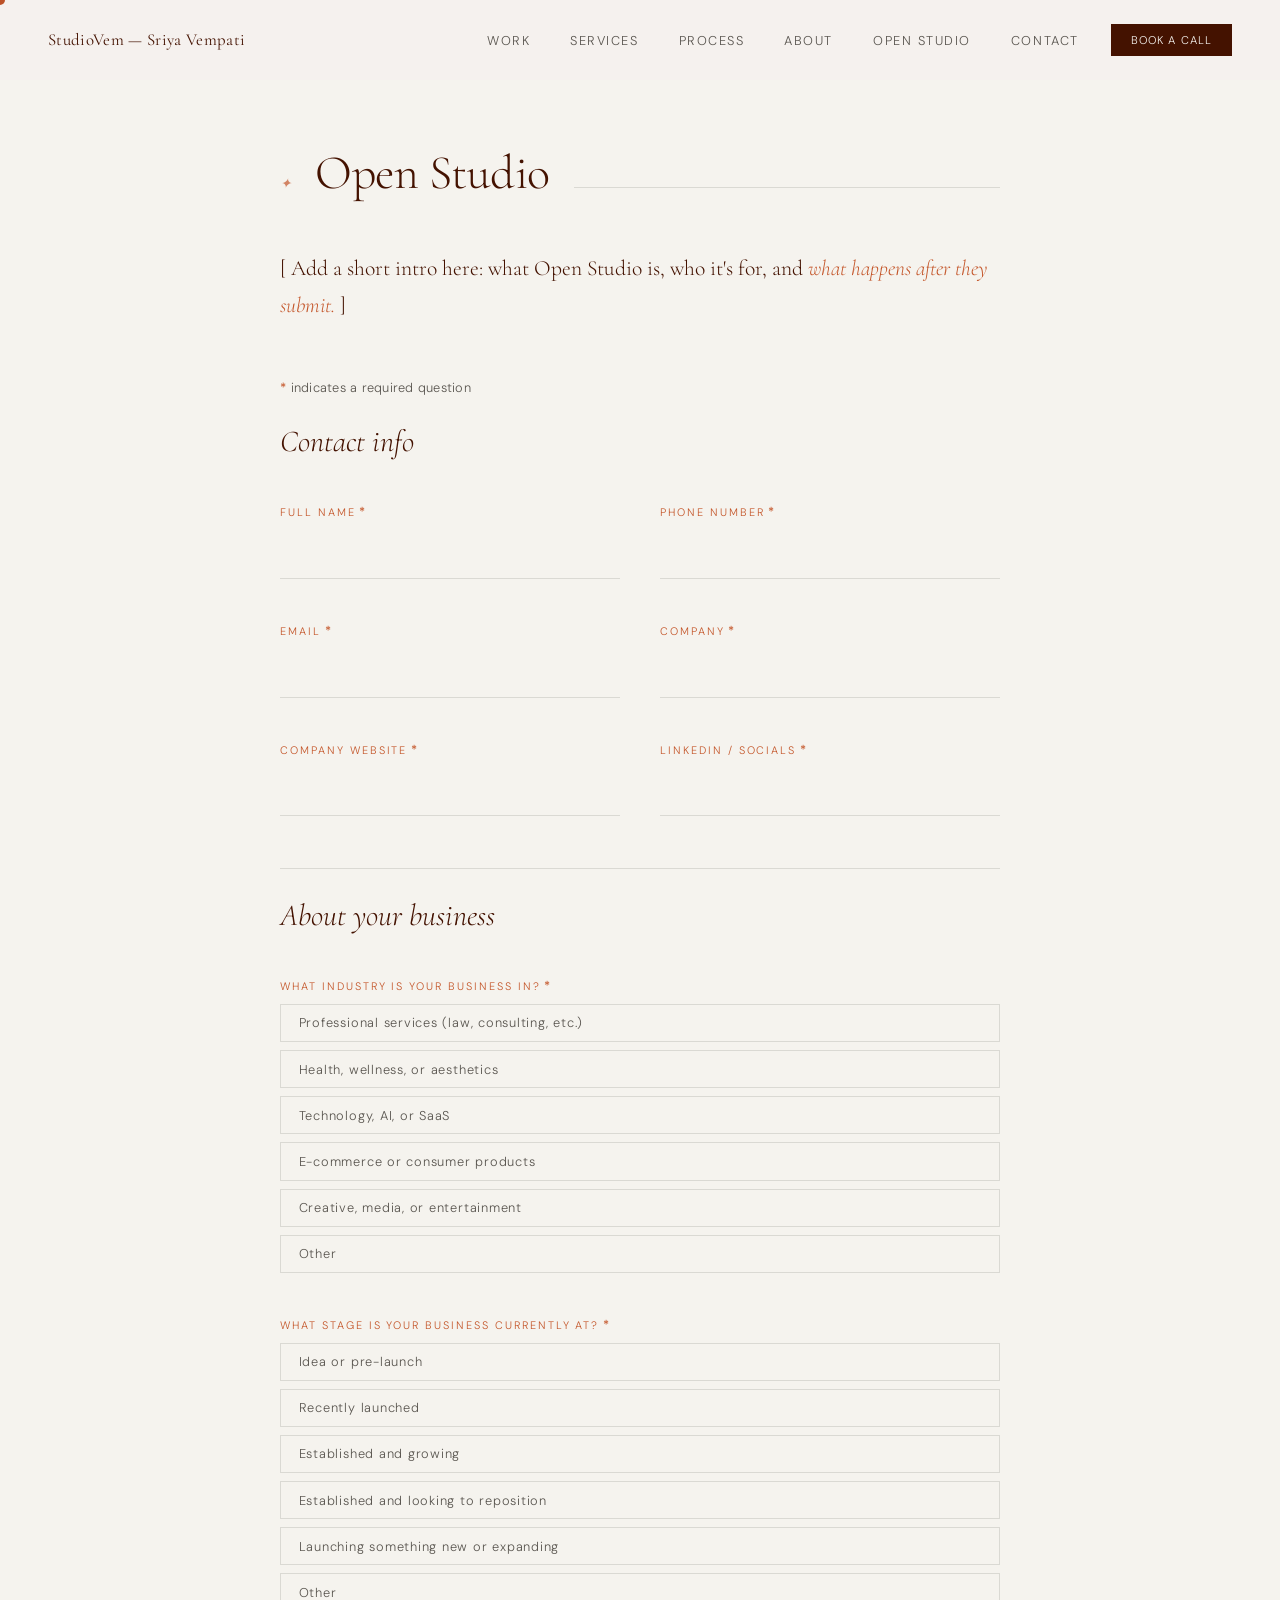
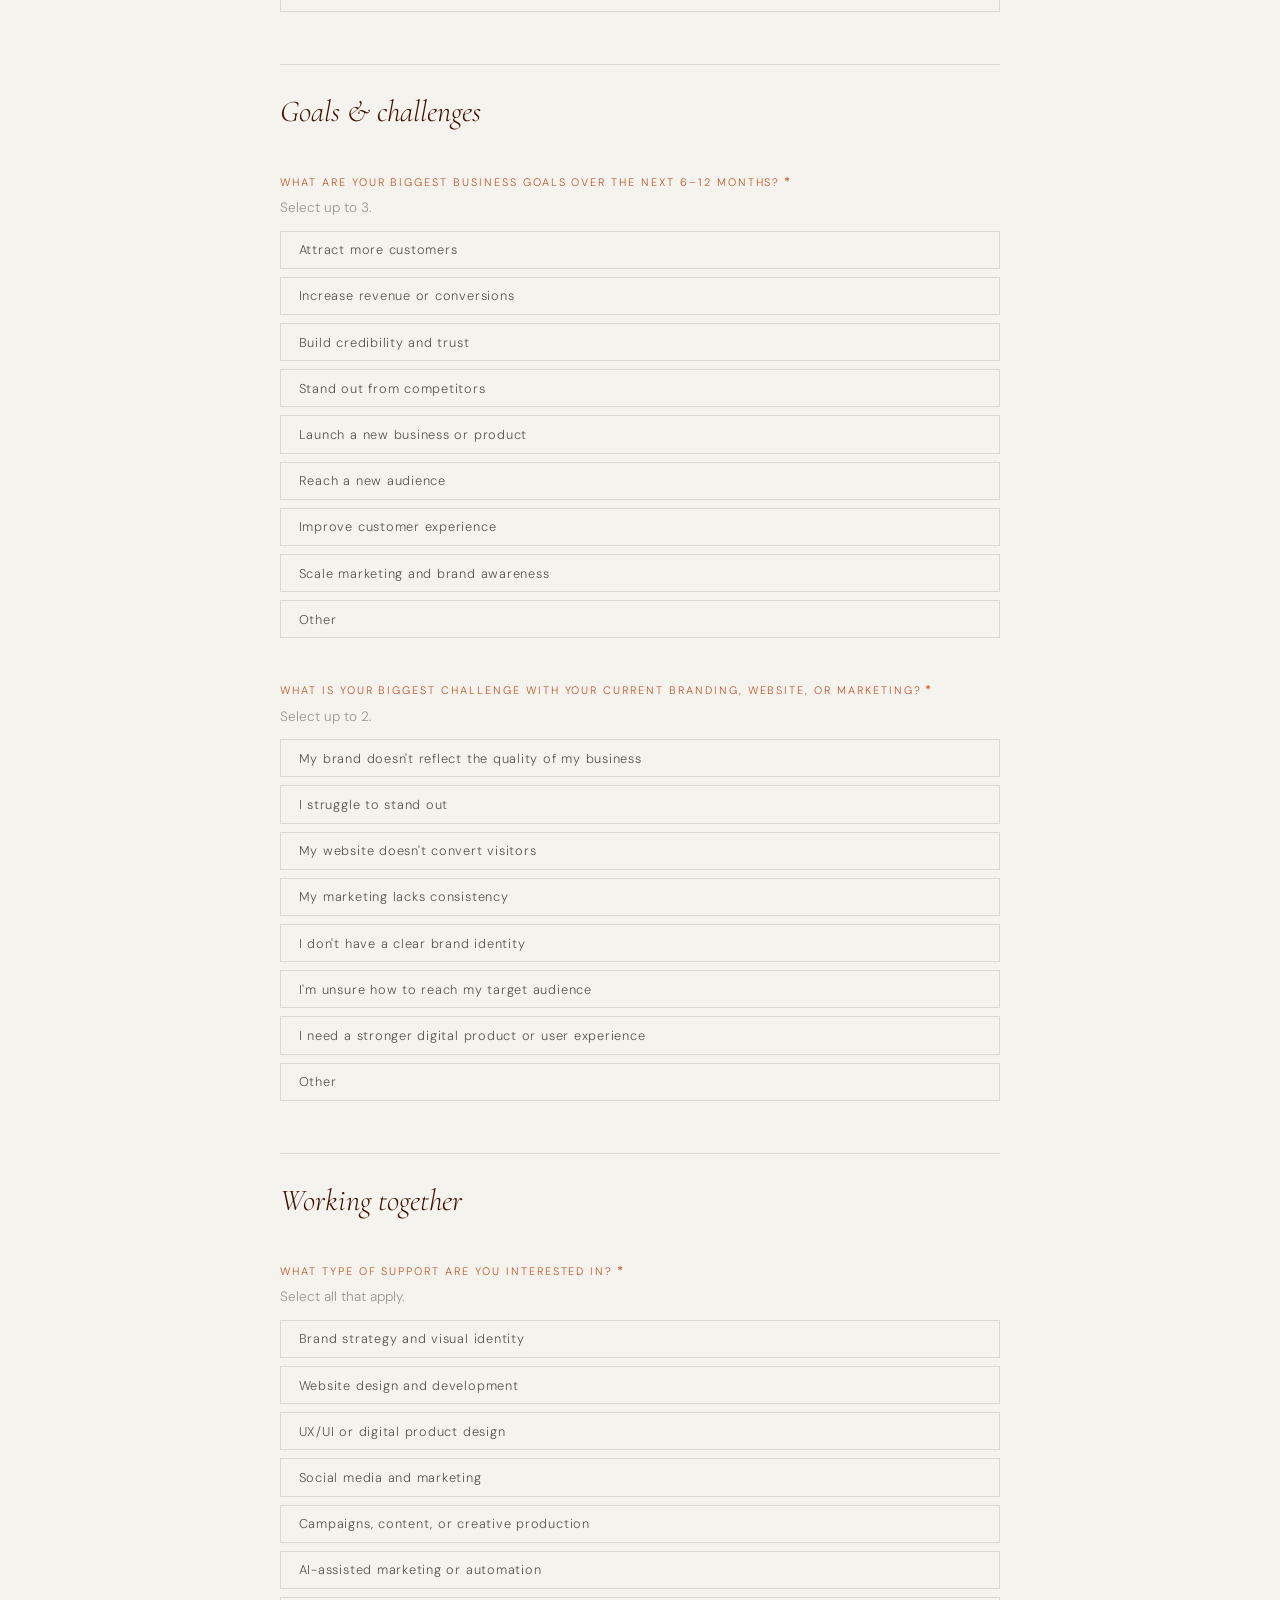
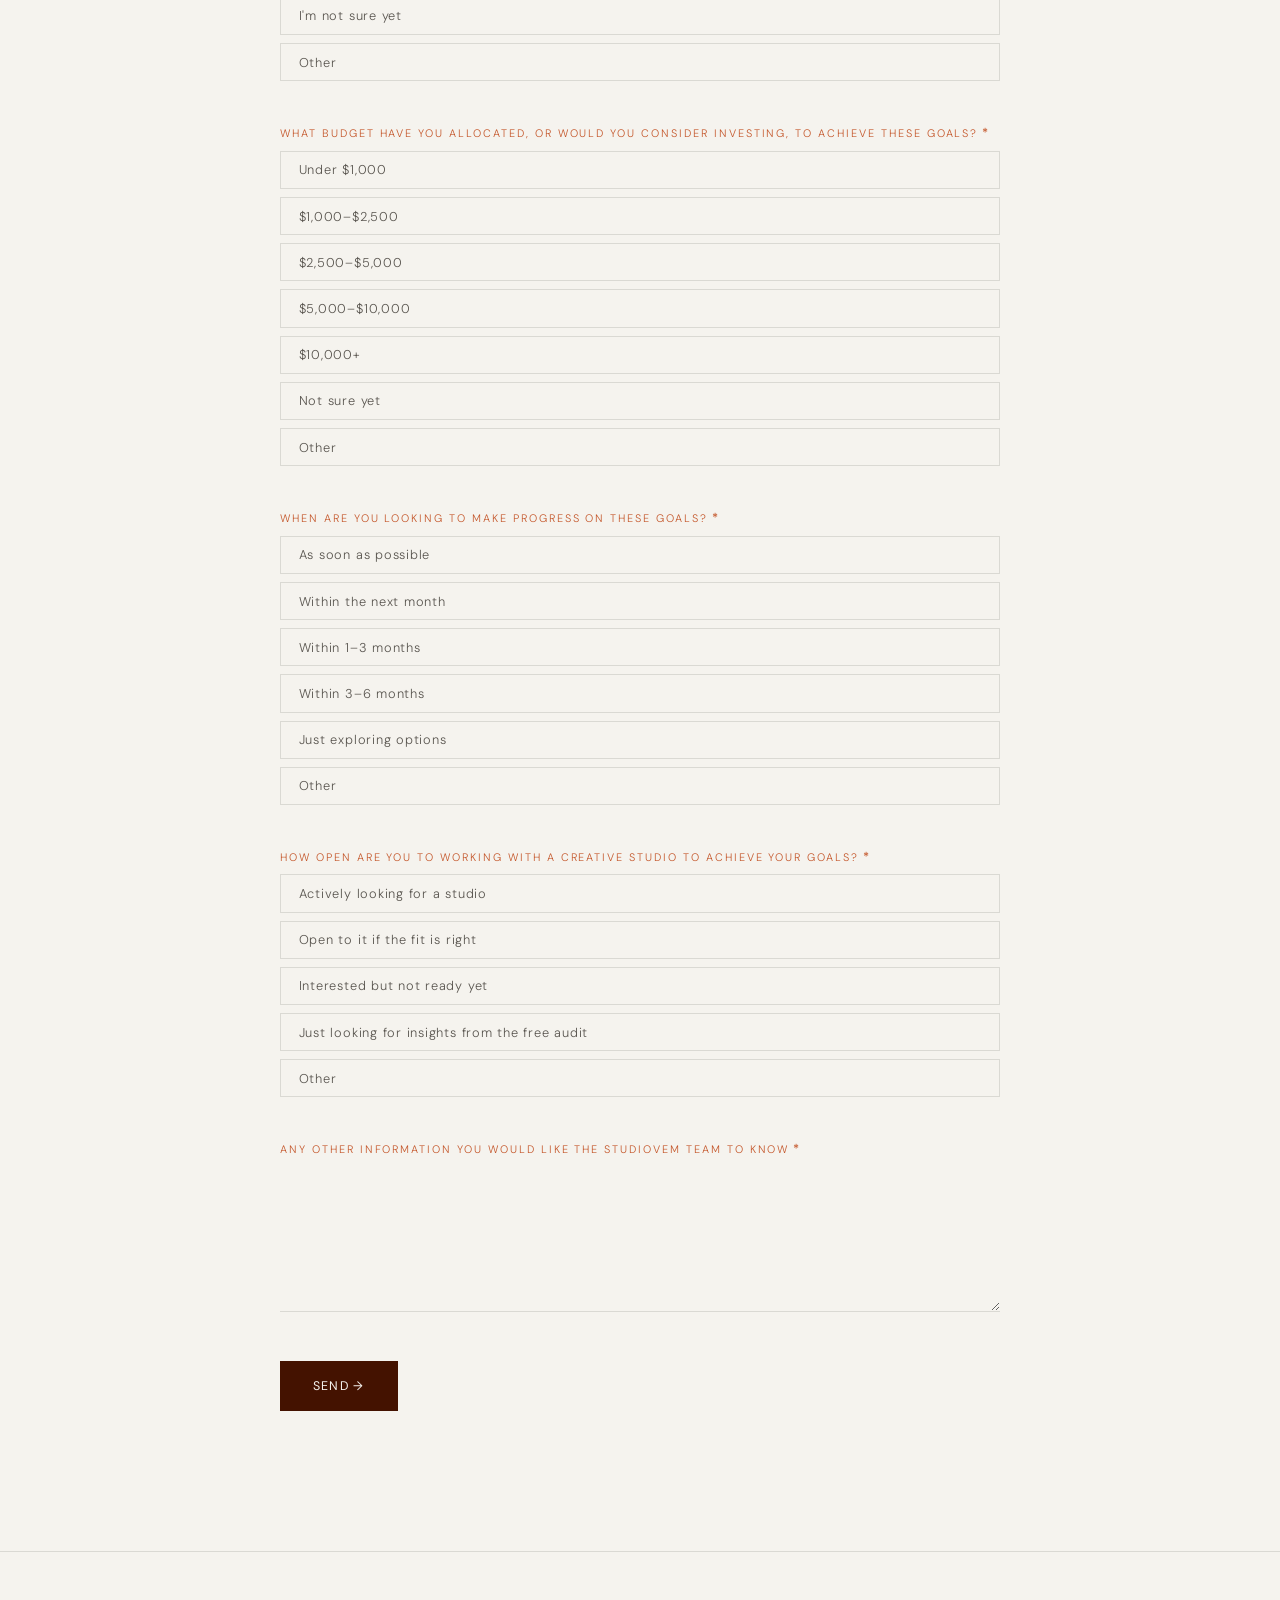
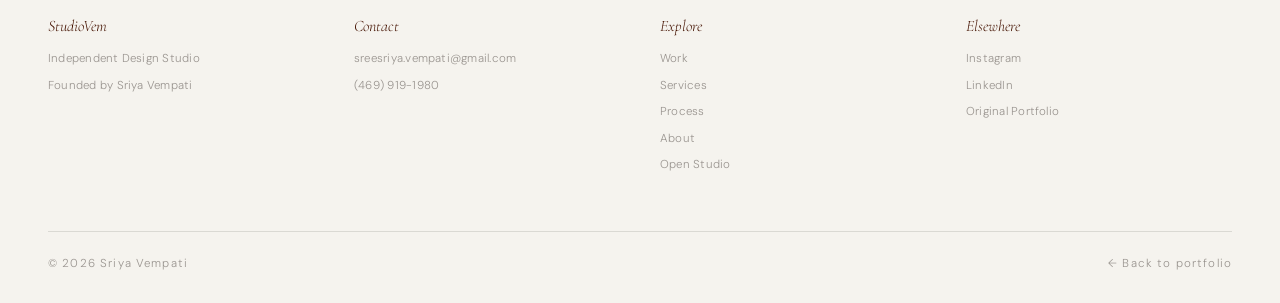
==== commit ee1fde03: "email" ====
--- a/openstudio/index.html
+++ b/openstudio/index.html
@@ -255,7 +255,7 @@
 
       <div class="form-actions">
         <button type="submit" class="os-submit">Send →</button>
-        <a href="https://calendly.com/sreesriya-vempati/30min" class="cta-button" data-calendly>Or book a call</a>
+        
       </div>
       <p class="form-status" id="formStatus" aria-live="polite"></p>
     </form>
@@ -264,8 +264,8 @@
   <!-- ═════════ THANK-YOU MESSAGE ═════════ -->
   <div class="thanks" id="thanks">
     <h2 class="thanks-title">Thank you, <em id="thanksName"></em>.</h2>
-    <p class="thanks-text">Your response is in. If you'd like to talk it through, grab a time that works for you.</p>
-    <a href="https://calendly.com/sreesriya-vempati/30min" class="cta-button" data-calendly>Book a 30-min call →</a>
+    <p class="thanks-text">Your response is in. Thank you for your time, please check your inbox for a confirmation email and be on the lookout for my response!</p>
+    
   </div>
 </section>
 
--- a/openstudio/openstudio.css
+++ b/openstudio/openstudio.css
@@ -195,6 +195,7 @@
   gap:         1rem;
   align-items: center;
 }
+.form-actions .os-submit,
 
 /* Solid submit button (the outlined one is your existing .cta-button) */
 .os-submit {
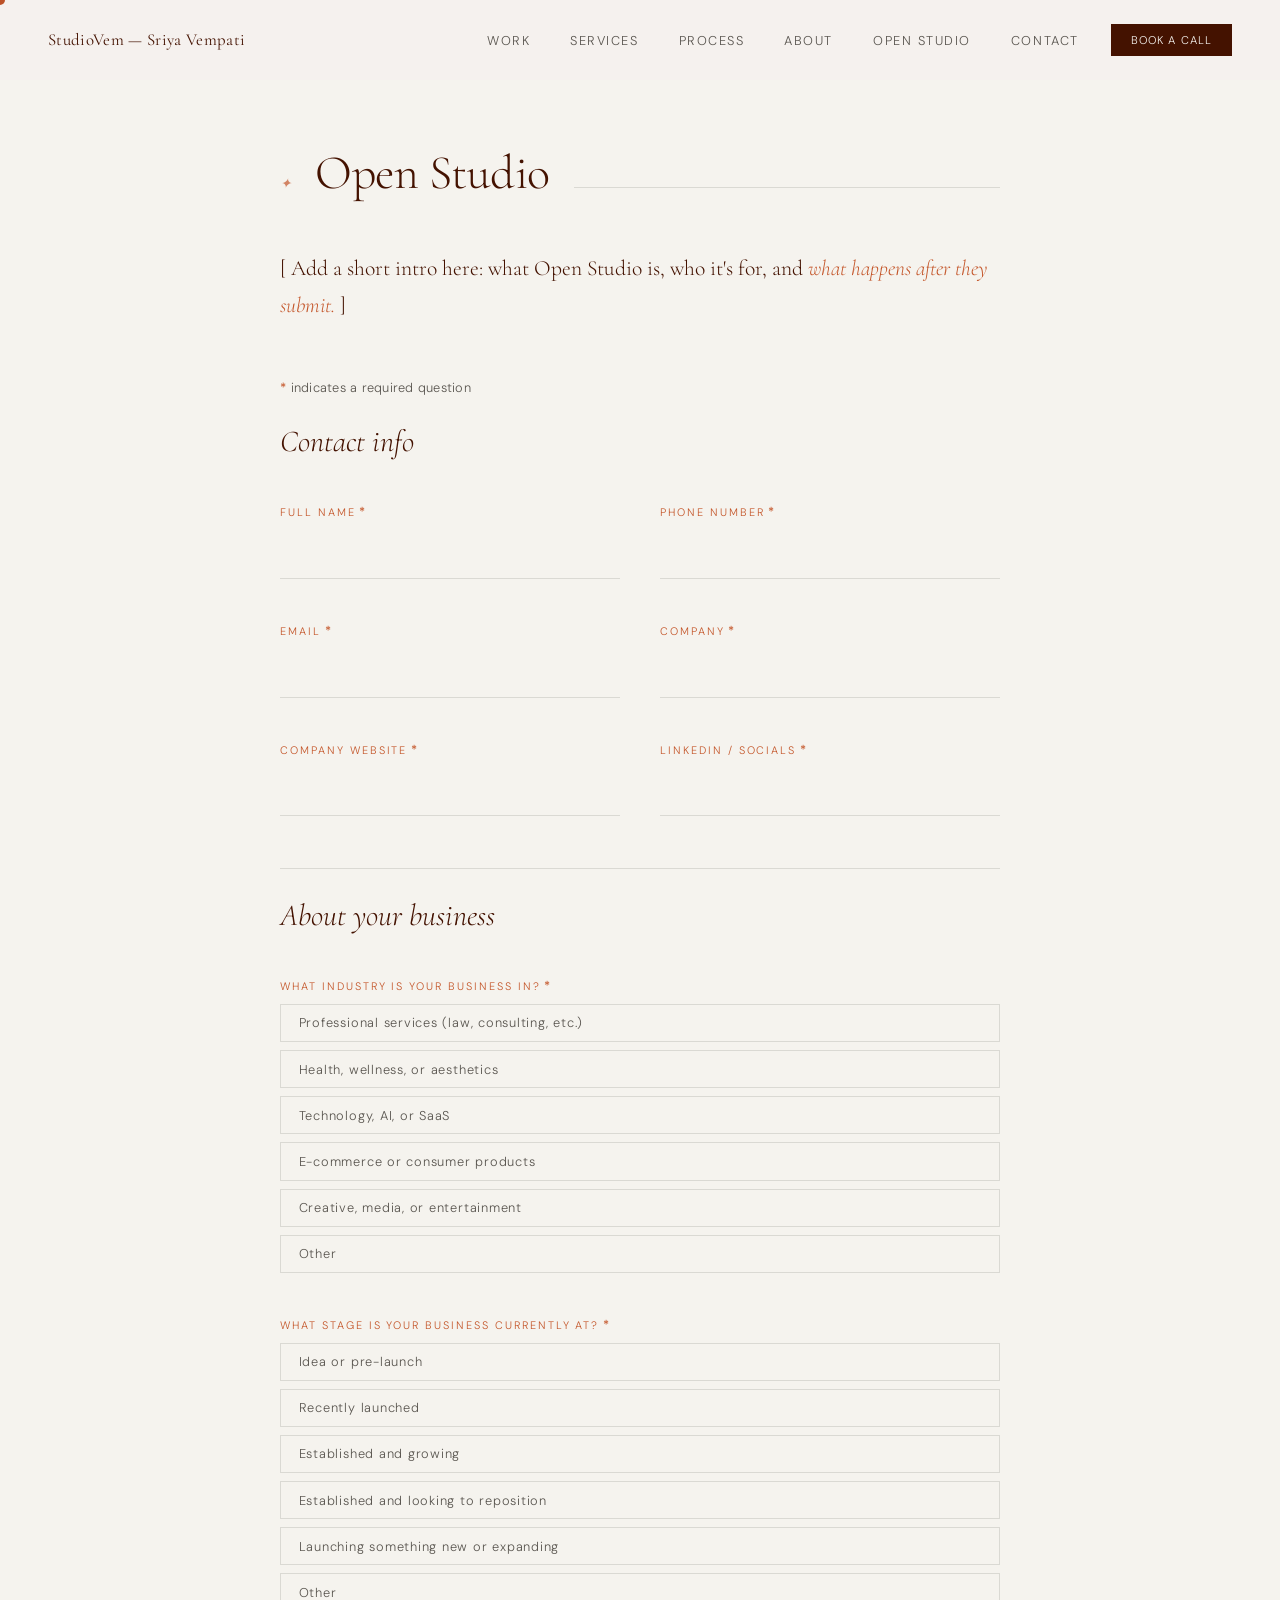
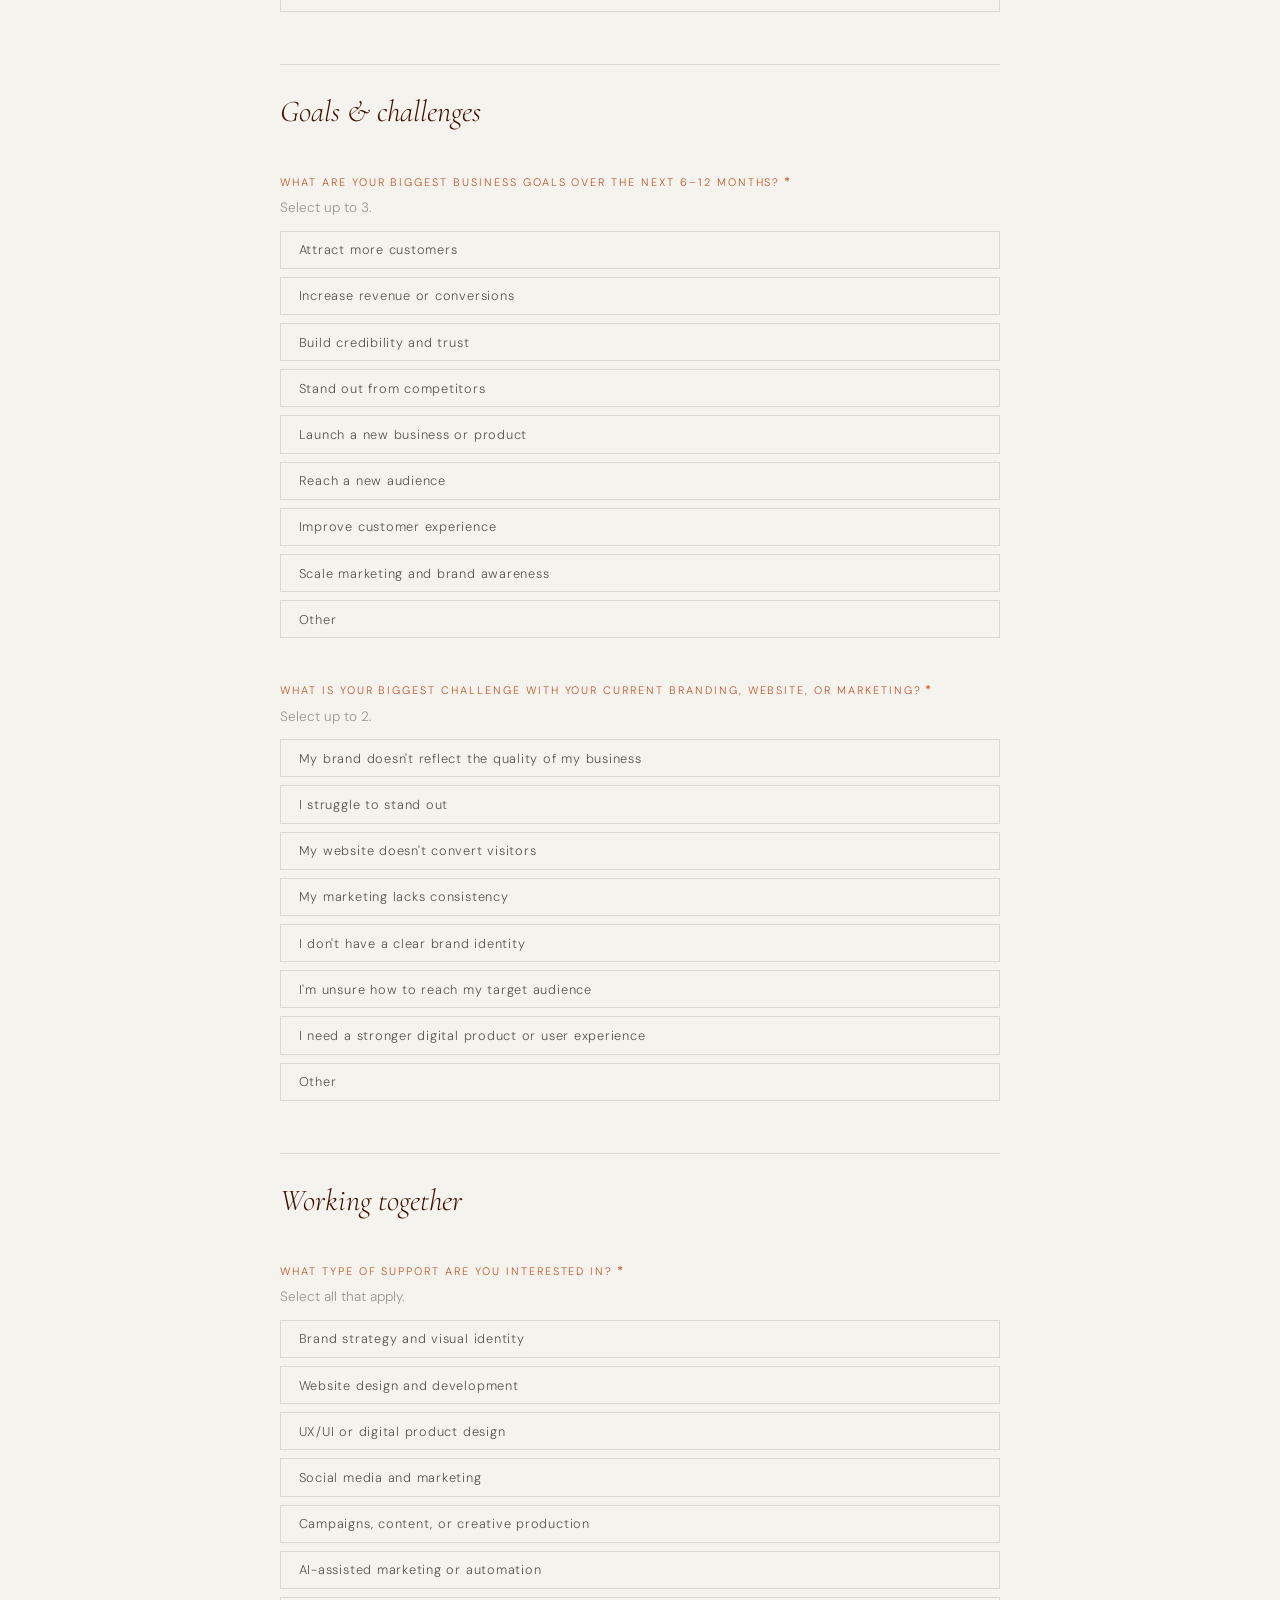
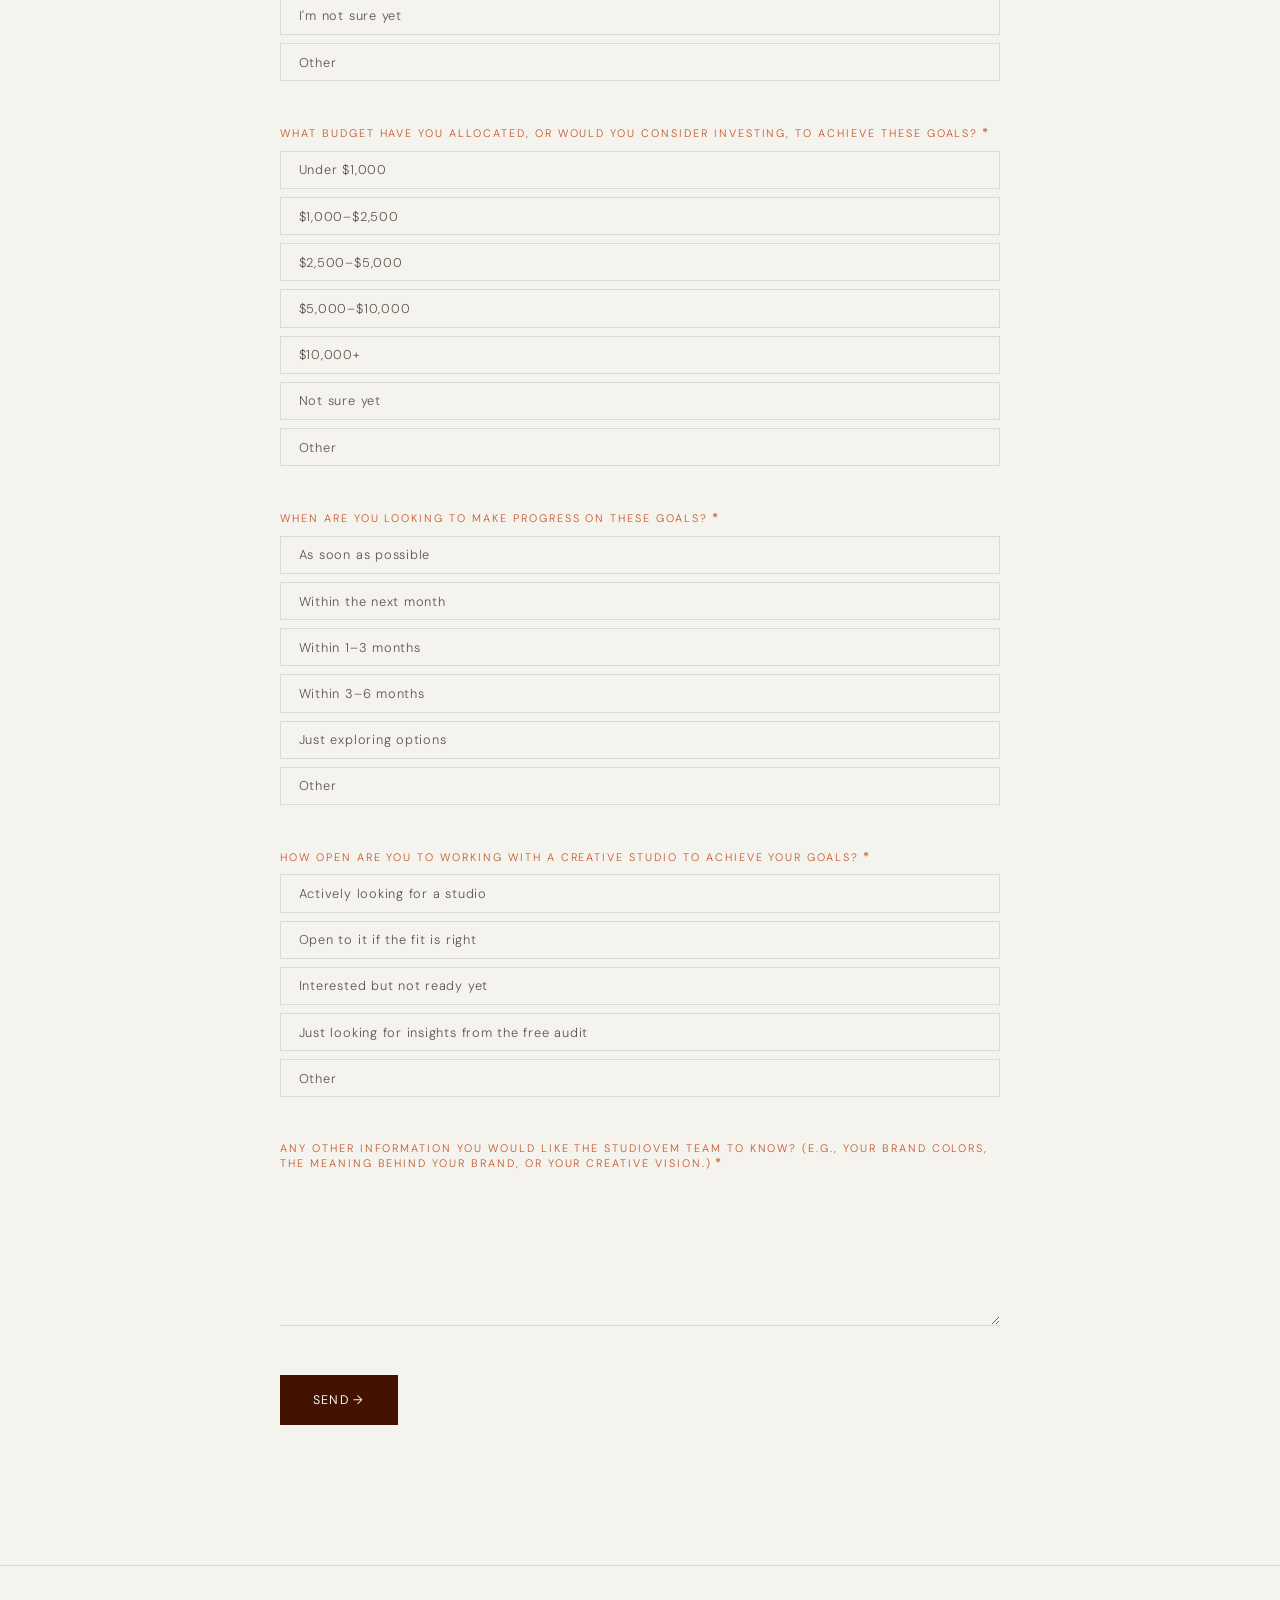
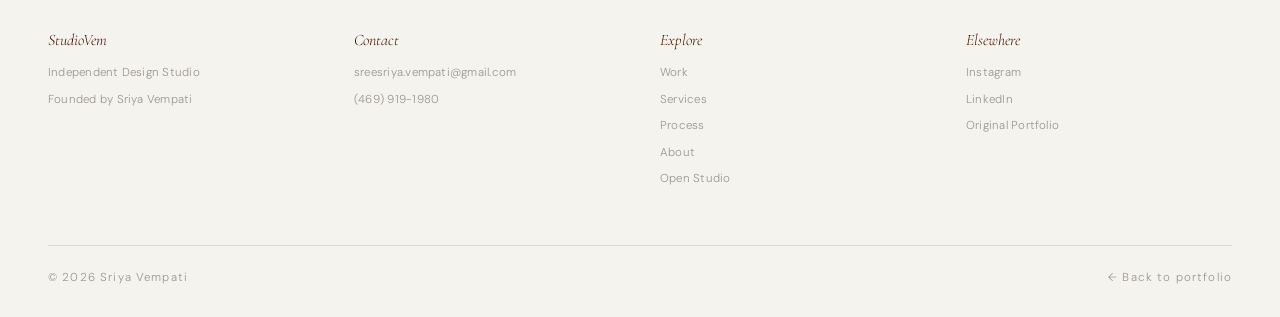
==== commit 0fd6054a: "dhb" ====
--- a/openstudio/index.html
+++ b/openstudio/index.html
@@ -4,6 +4,16 @@
 <meta charset="UTF-8">
 <meta name="viewport" content="width=device-width, initial-scale=1.0">
 <title>Open Studio — StudioVem</title>
+<meta property="og:title" content="StudioVem - Branding & User experiences">
+<meta property="og:description" content="UX Designer crafting experiences at the intersection of culture, craft, and clarity.">
+<meta property="og:image" content="images/logo.png">
+<title>StudioVem — Branding & User Experience</title>
+<link rel="preconnect" href="https://fonts.googleapis.com">
+<link href="https://fonts.googleapis.com/css2?family=Cormorant+Garamond:ital,wght@0,300;0,400;0,600;1,300;1,400&family=DM+Sans:wght@300;400;500&display=swap" rel="stylesheet">
+<link rel="stylesheet" href="sriya-vempati-portfolio.css">
+<link href="https://assets.calendly.com/assets/external/widget.css" rel="stylesheet">
+<link rel="icon" type="image/png" href="images/favicon.png">
+<link rel="apple-touch-icon" href="images/favicon.png">
 <meta name="description" content="StudioVem Open Studio — Sriya Vempati">
 <link rel="preconnect" href="https://fonts.googleapis.com">
 <link href="https://fonts.googleapis.com/css2?family=Cormorant+Garamond:ital,wght@0,300;0,400;0,600;1,300;1,400&family=DM+Sans:wght@300;400;500&display=swap" rel="stylesheet">
@@ -249,7 +259,7 @@
 
       <!-- TEMPLATE: LONG TEXT -->
       <div class="q">
-        <label class="q-label" for="q-message">Any other information you would like the StudioVem team to know</label>
+        <label class="q-label" for="q-message">Any other information you would like the StudioVem team to know? (e.g., your brand colors, the meaning behind your brand, or your creative vision.)</label>
         <textarea class="q-textarea" id="q-message" name="message" rows="5" required></textarea>
       </div>
 
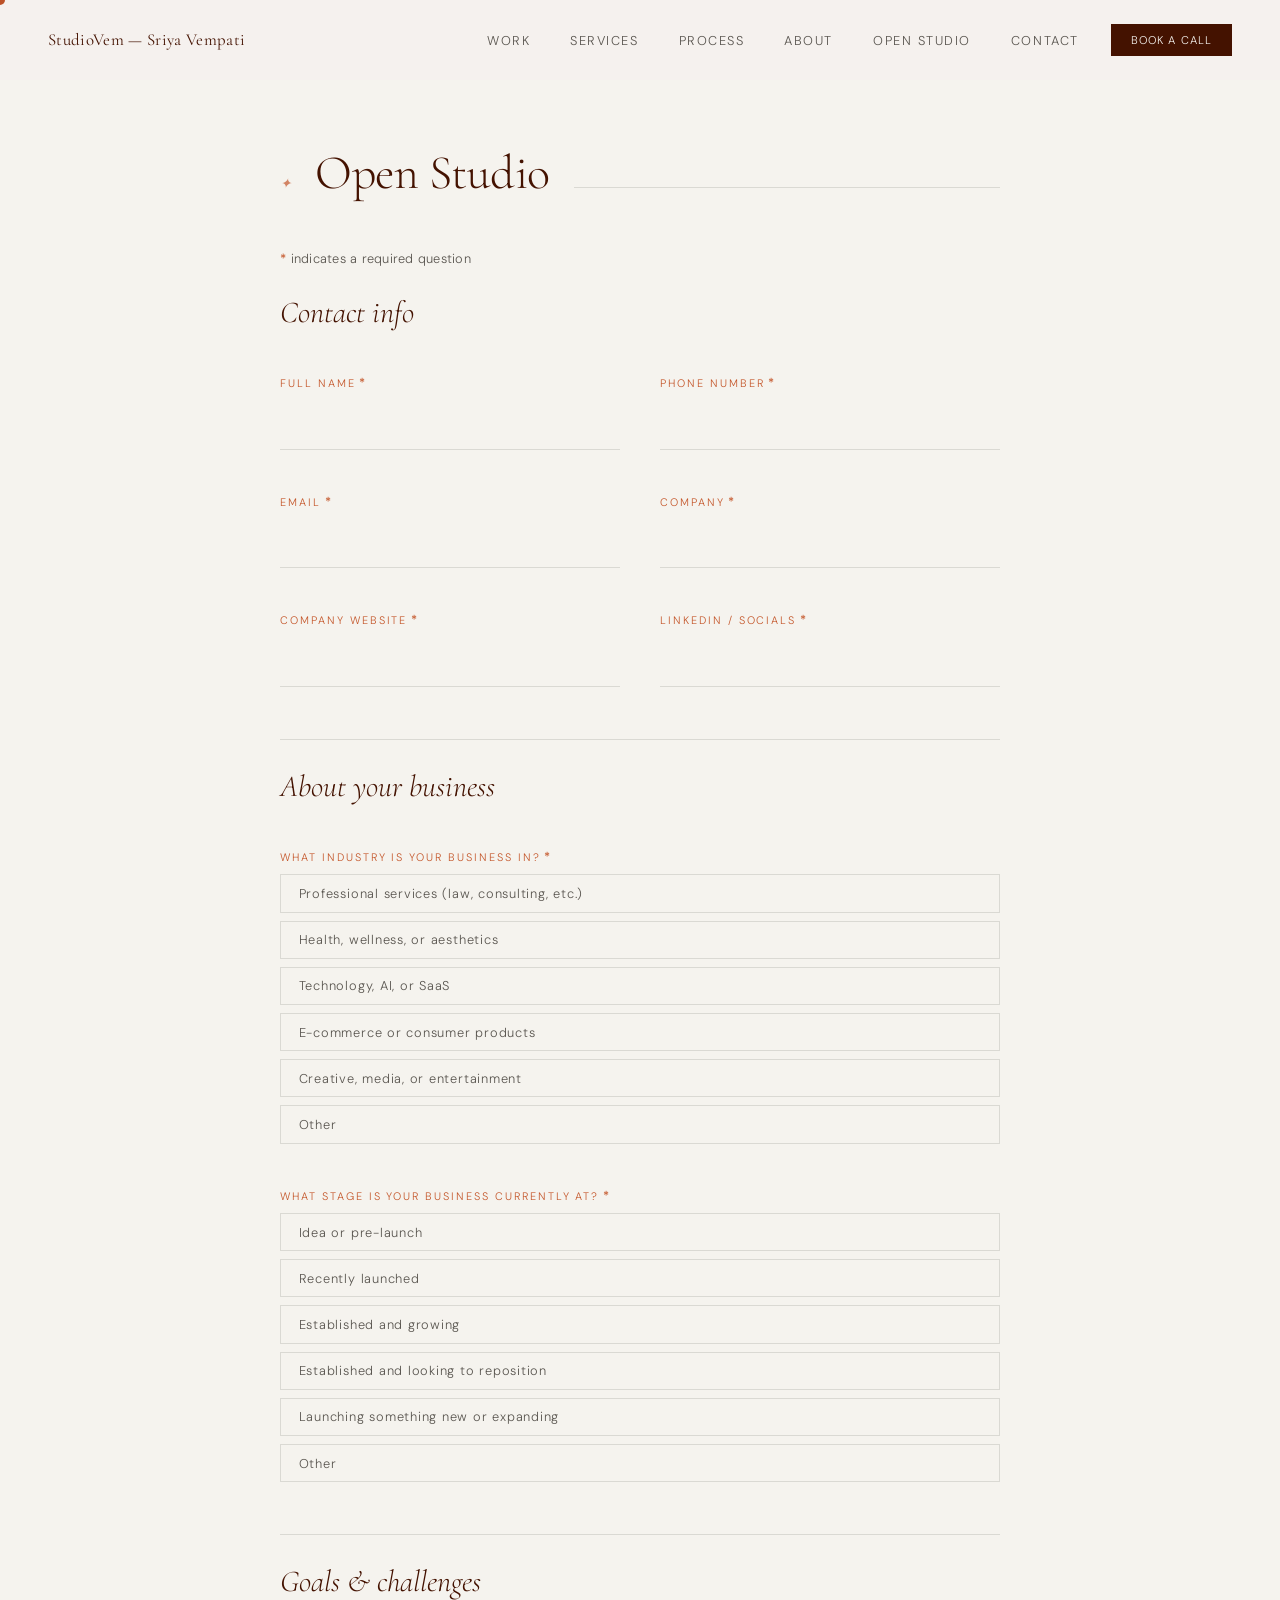
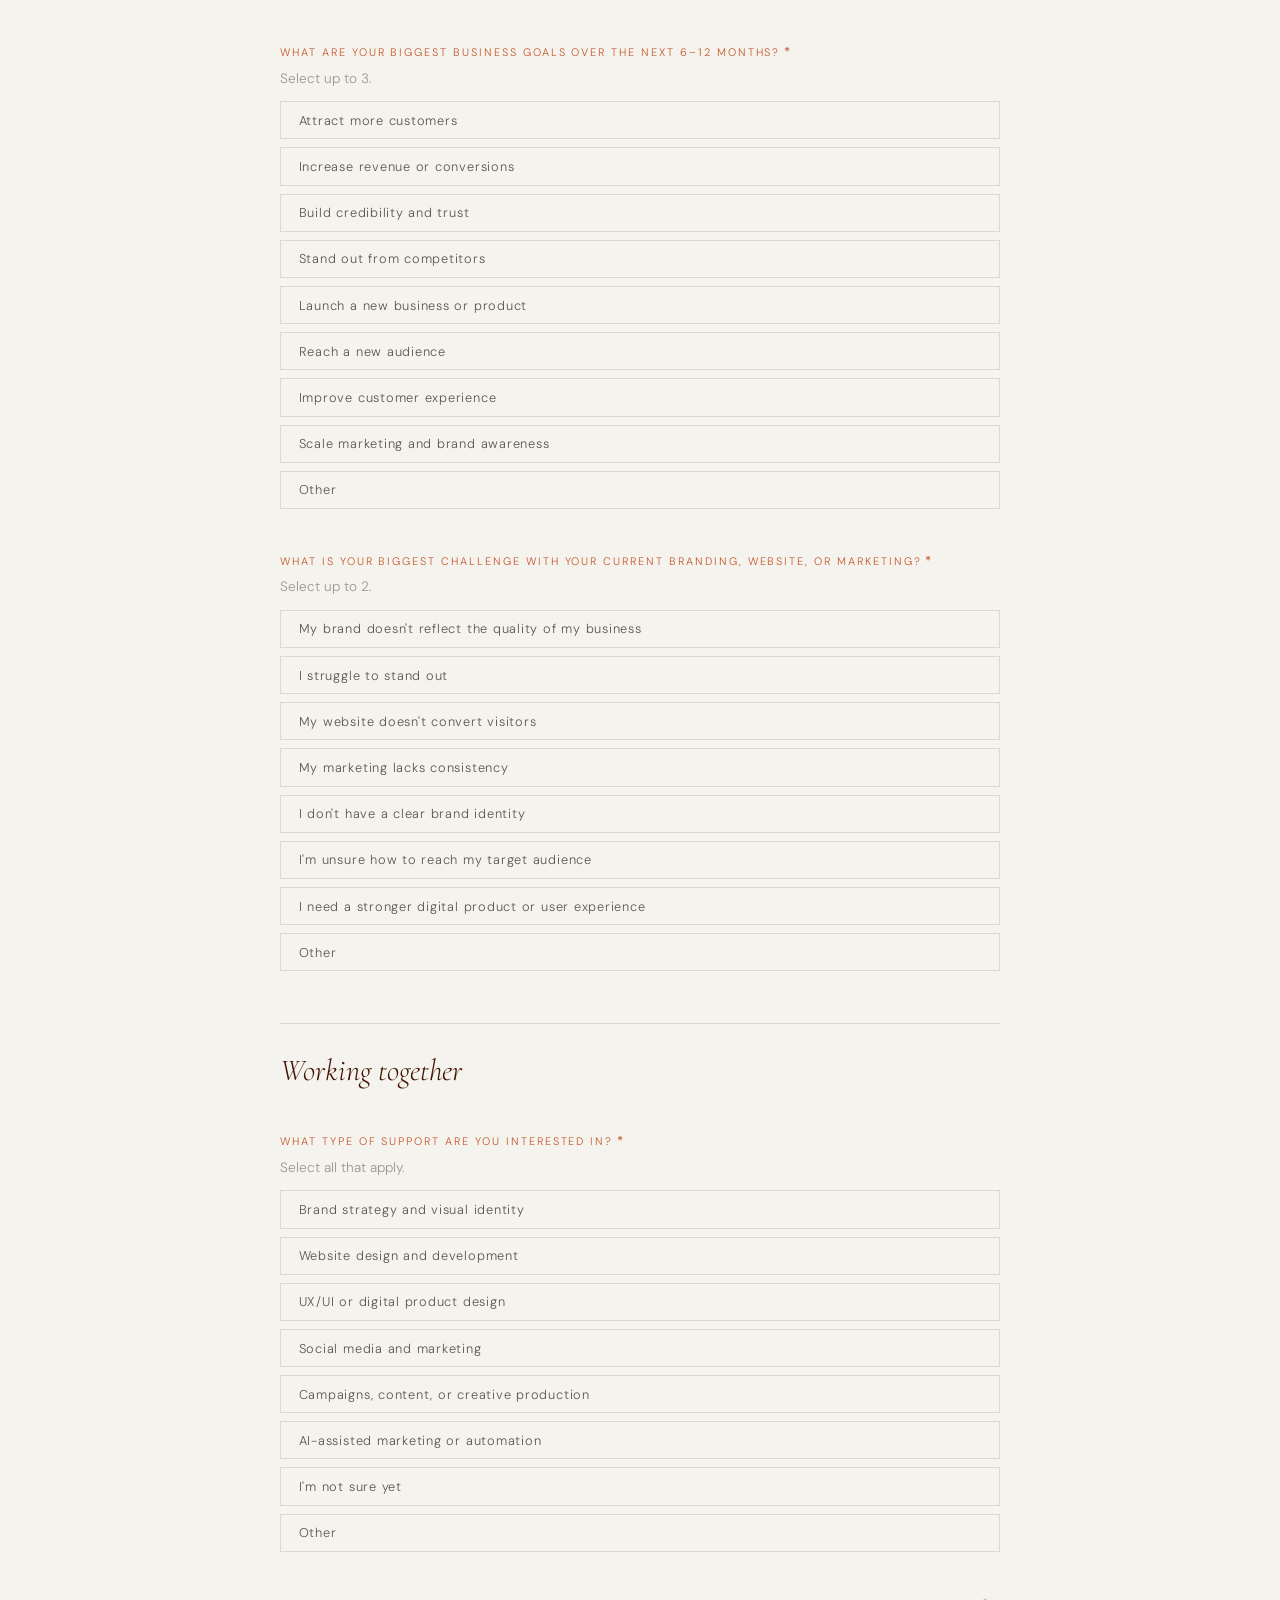
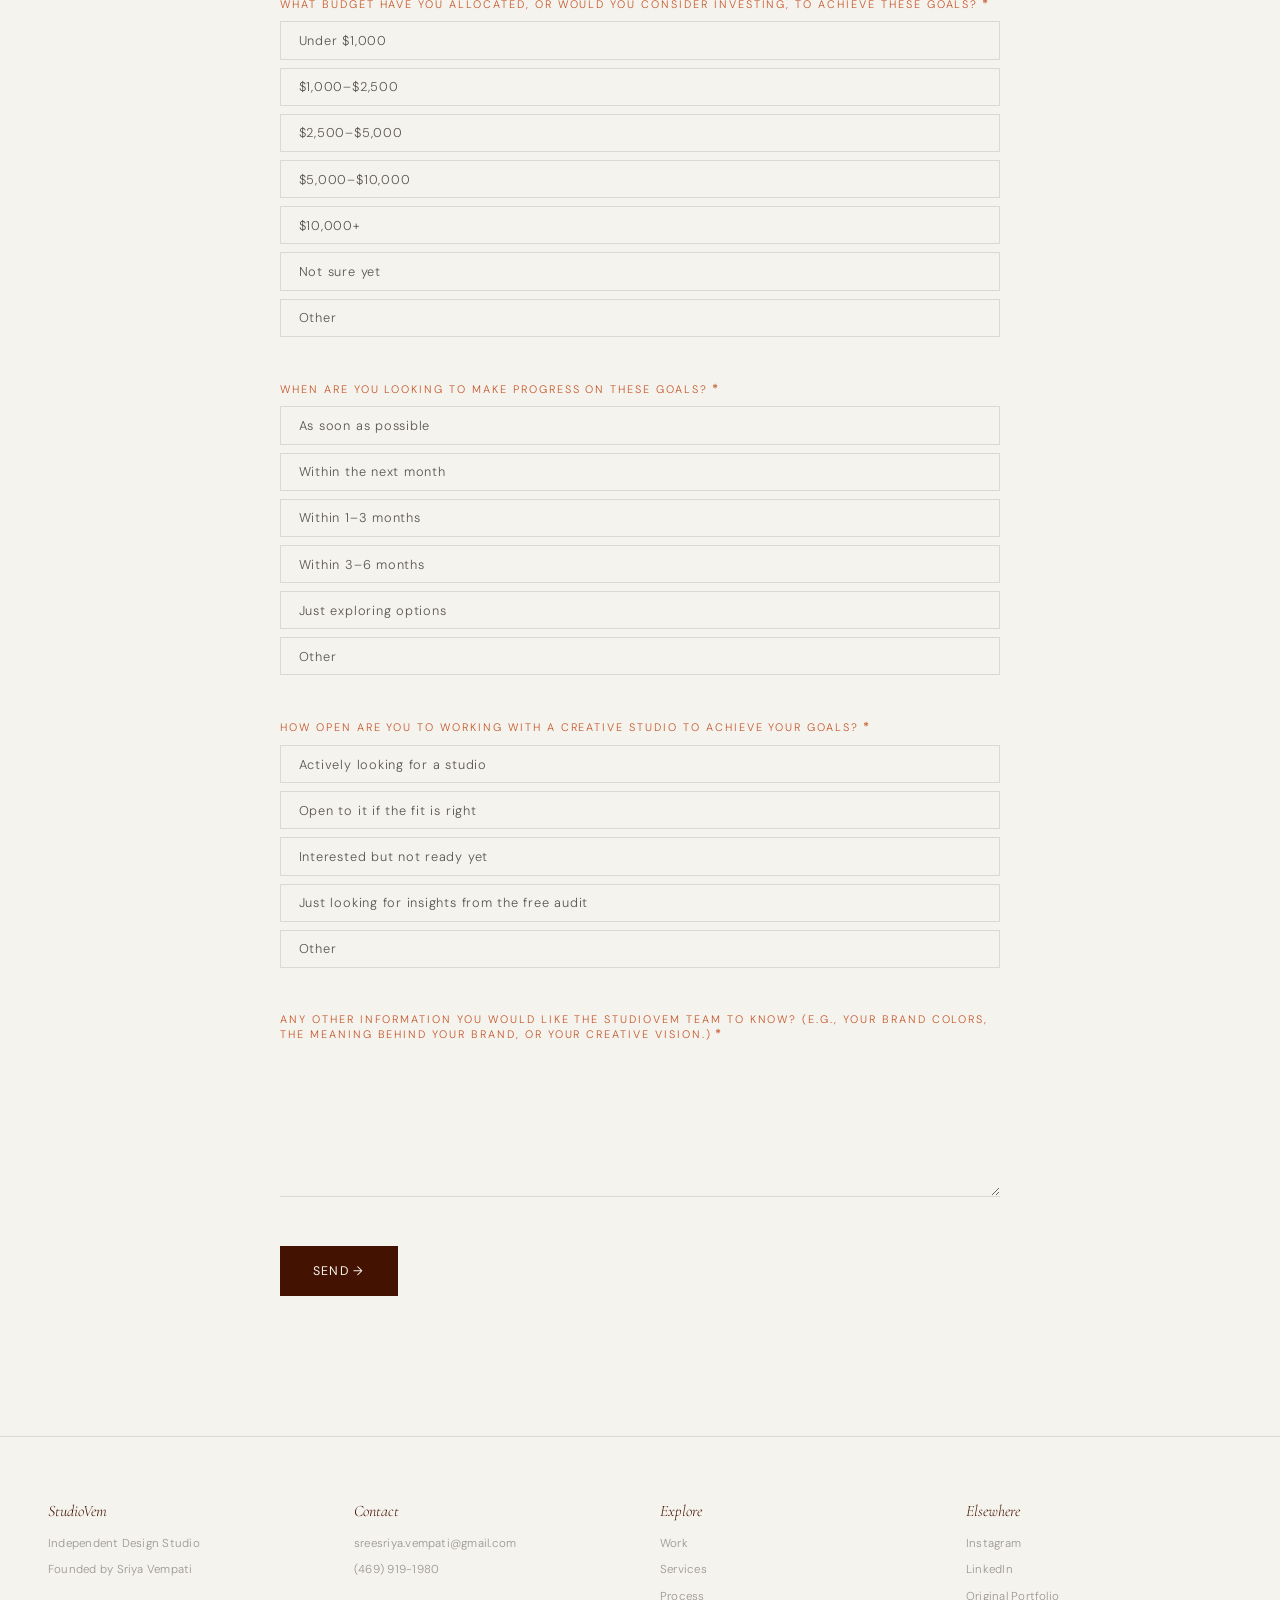
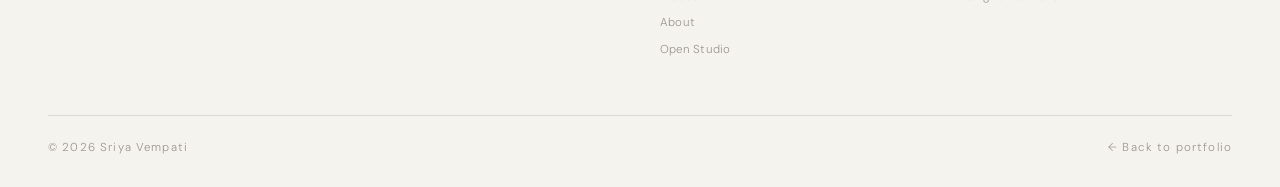
==== commit 6383886e: "huu" ====
--- a/openstudio/index.html
+++ b/openstudio/index.html
@@ -4,9 +4,9 @@
 <meta charset="UTF-8">
 <meta name="viewport" content="width=device-width, initial-scale=1.0">
 <title>Open Studio — StudioVem</title>
-<meta property="og:title" content="StudioVem - Branding & User experiences">
+<meta property="og:title" content="StudioVem - OpenStudio">
 <meta property="og:description" content="UX Designer crafting experiences at the intersection of culture, craft, and clarity.">
-<meta property="og:image" content="images/logo.png">
+<meta property="og:image" content="logo.png">
 <title>StudioVem — Branding & User Experience</title>
 <link rel="preconnect" href="https://fonts.googleapis.com">
 <link href="https://fonts.googleapis.com/css2?family=Cormorant+Garamond:ital,wght@0,300;0,400;0,600;1,300;1,400&family=DM+Sans:wght@300;400;500&display=swap" rel="stylesheet">
@@ -75,9 +75,9 @@
 
   <!-- ═════════ FORM ═════════ -->
   <div id="formWrap">
-    <p class="about-bio os-intro reveal">
+    <!--<p class="about-bio os-intro reveal">
       [ Add a short intro here: what Open Studio is, who it's for, and <em>what happens after they submit.</em> ]
-    </p>
+    </p>-->
 
     <form id="osForm" class="os-form reveal">
       <!-- spam trap: humans never see it -->
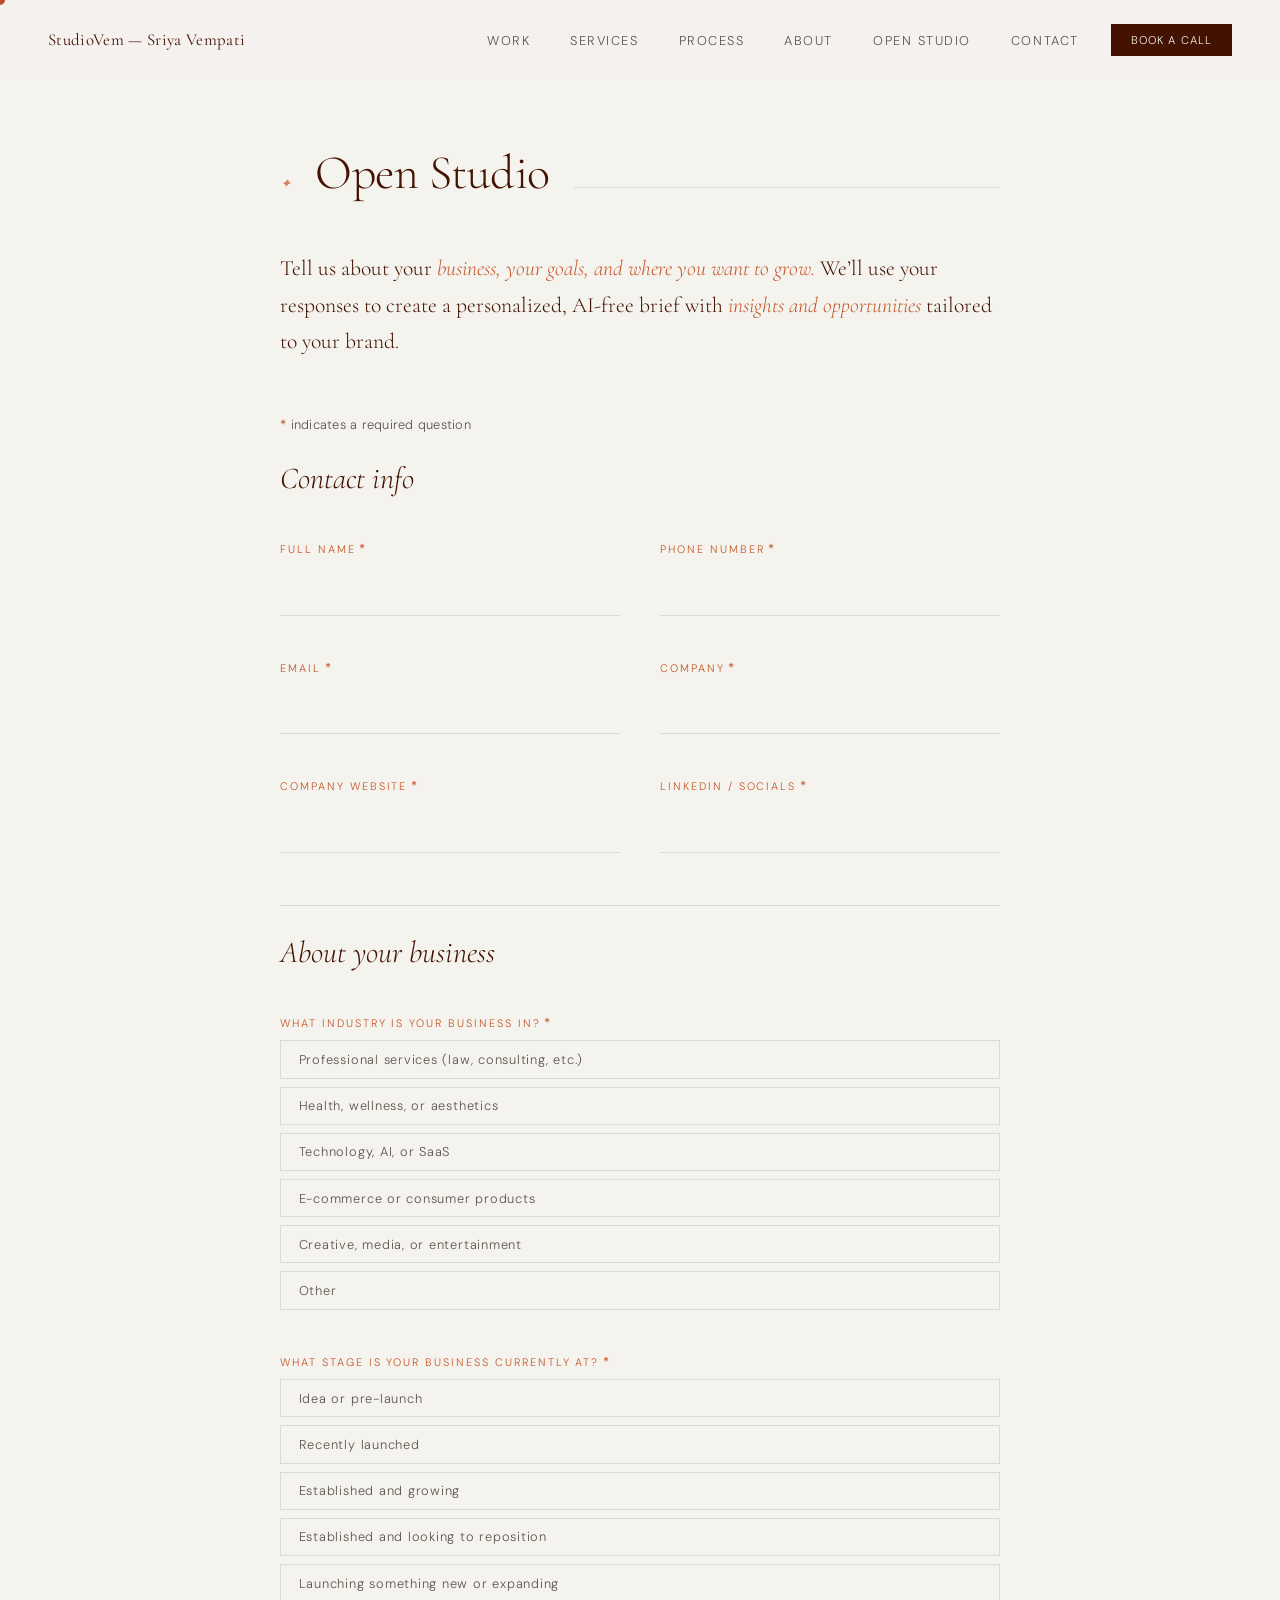
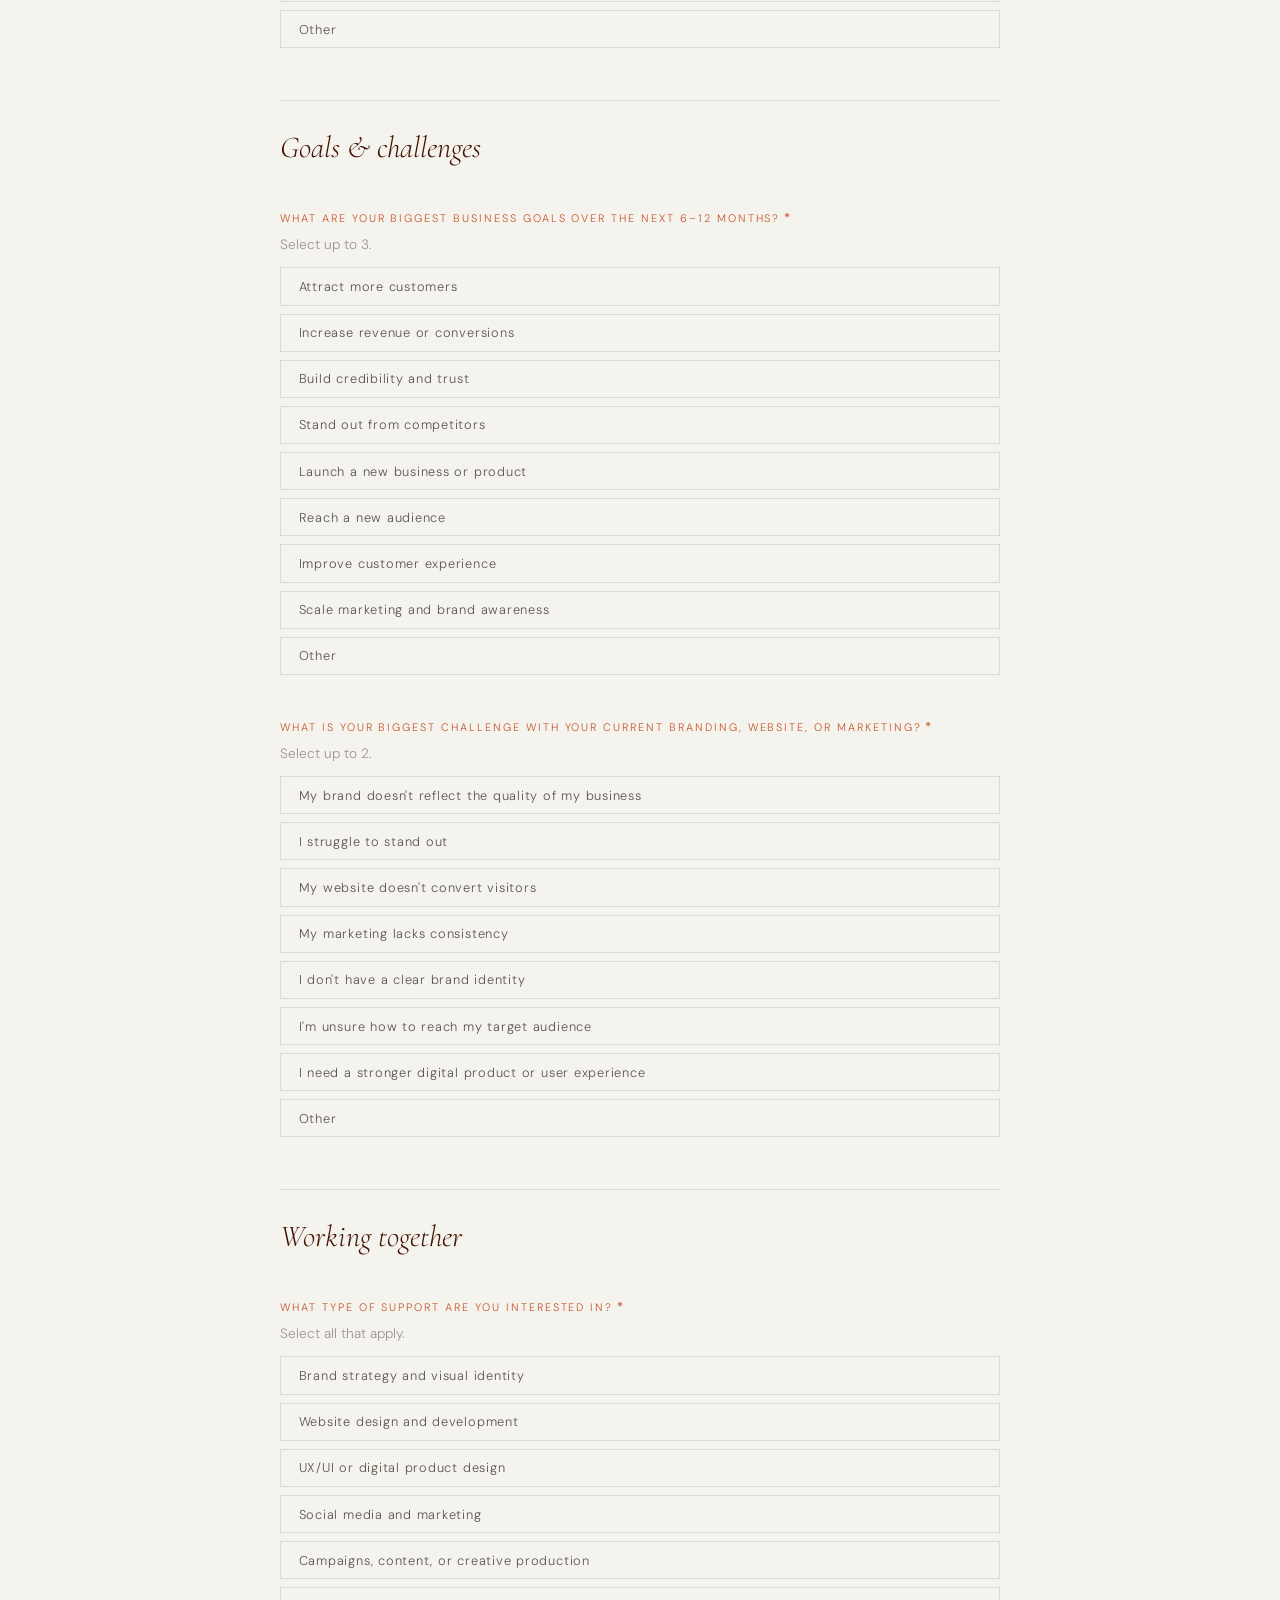
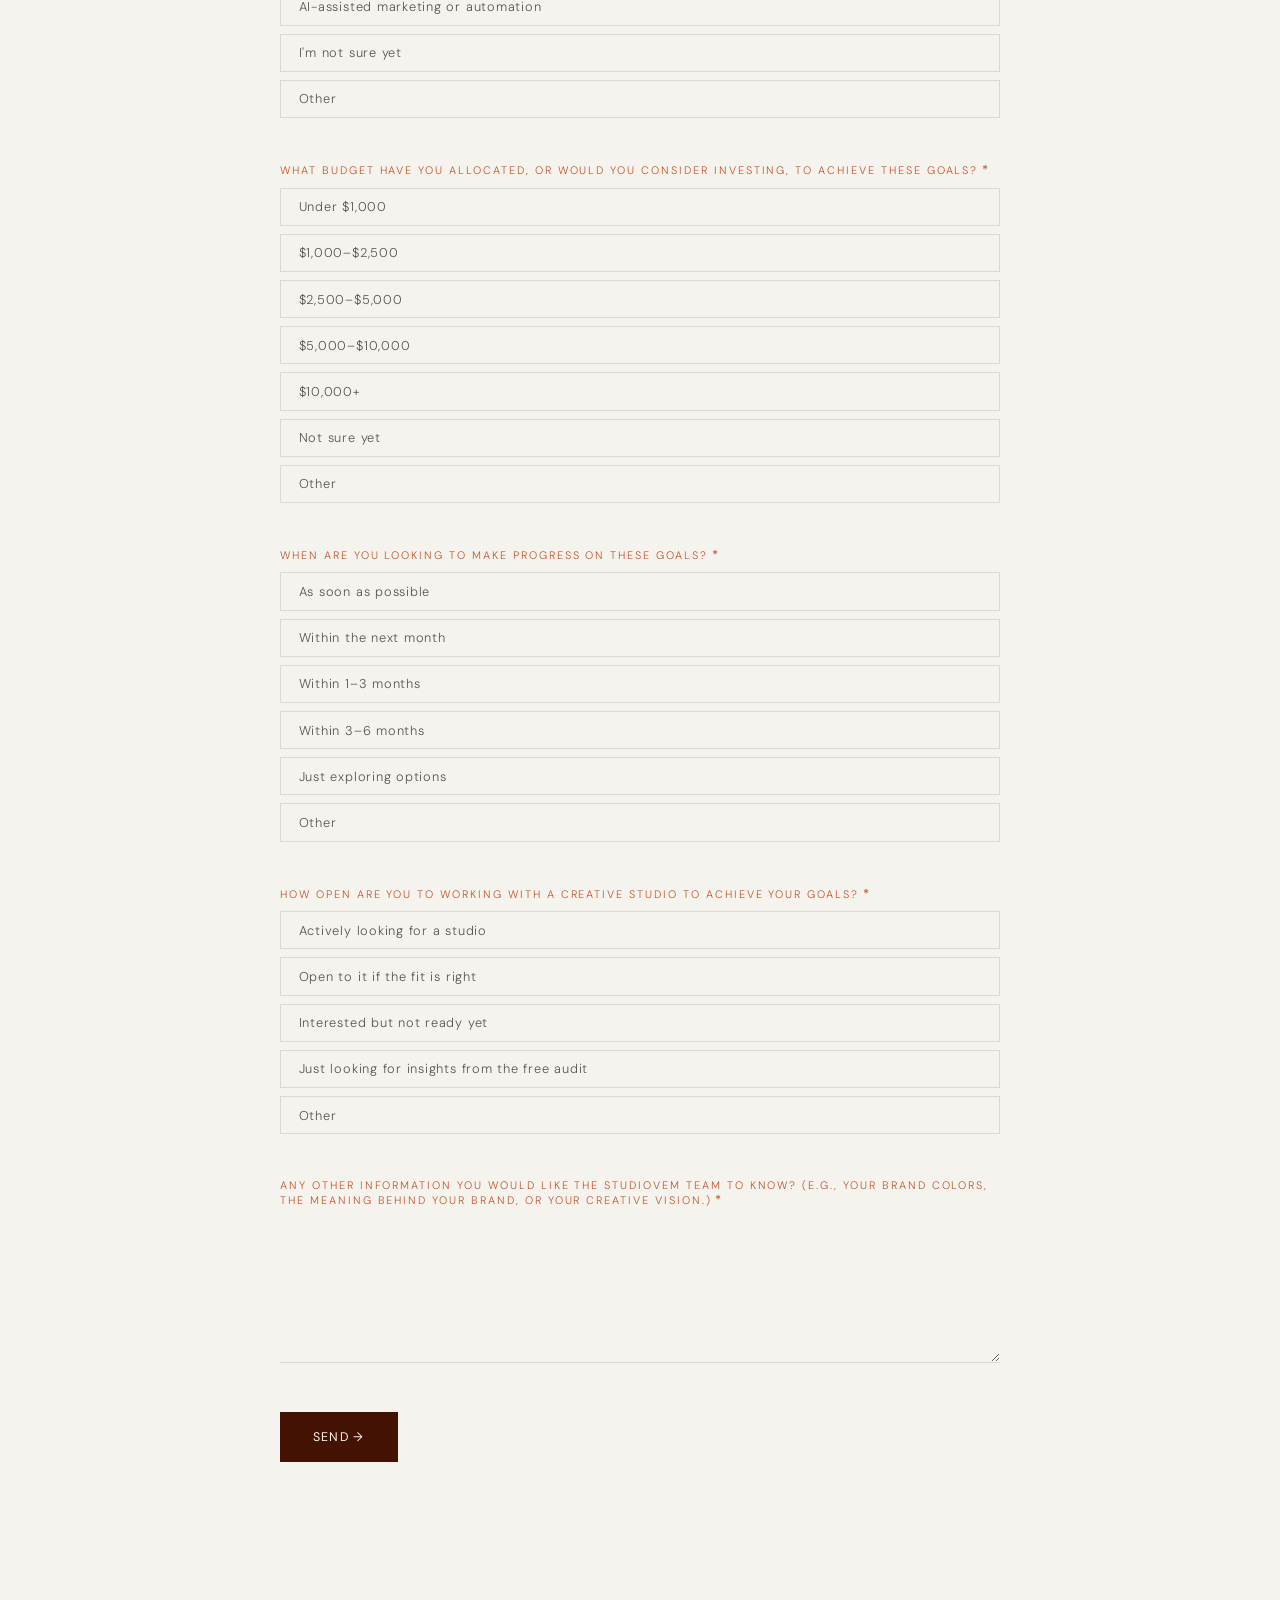
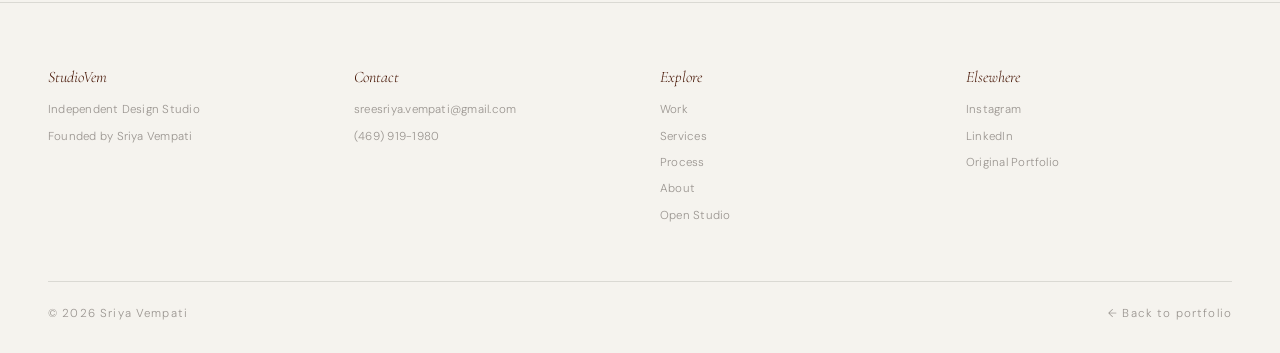
==== commit 11922036: "fd" ====
--- a/openstudio/index.html
+++ b/openstudio/index.html
@@ -75,9 +75,9 @@
 
   <!-- ═════════ FORM ═════════ -->
   <div id="formWrap">
-    <!--<p class="about-bio os-intro reveal">
-      [ Add a short intro here: what Open Studio is, who it's for, and <em>what happens after they submit.</em> ]
-    </p>-->
+    <p class="about-bio os-intro reveal">
+      Tell us about your <em>business, your goals, and where you want to grow.</em> We’ll use your responses to create a personalized, AI-free brief with <em>insights and opportunities</em> tailored to your brand.
+    </p>
 
     <form id="osForm" class="os-form reveal">
       <!-- spam trap: humans never see it -->
